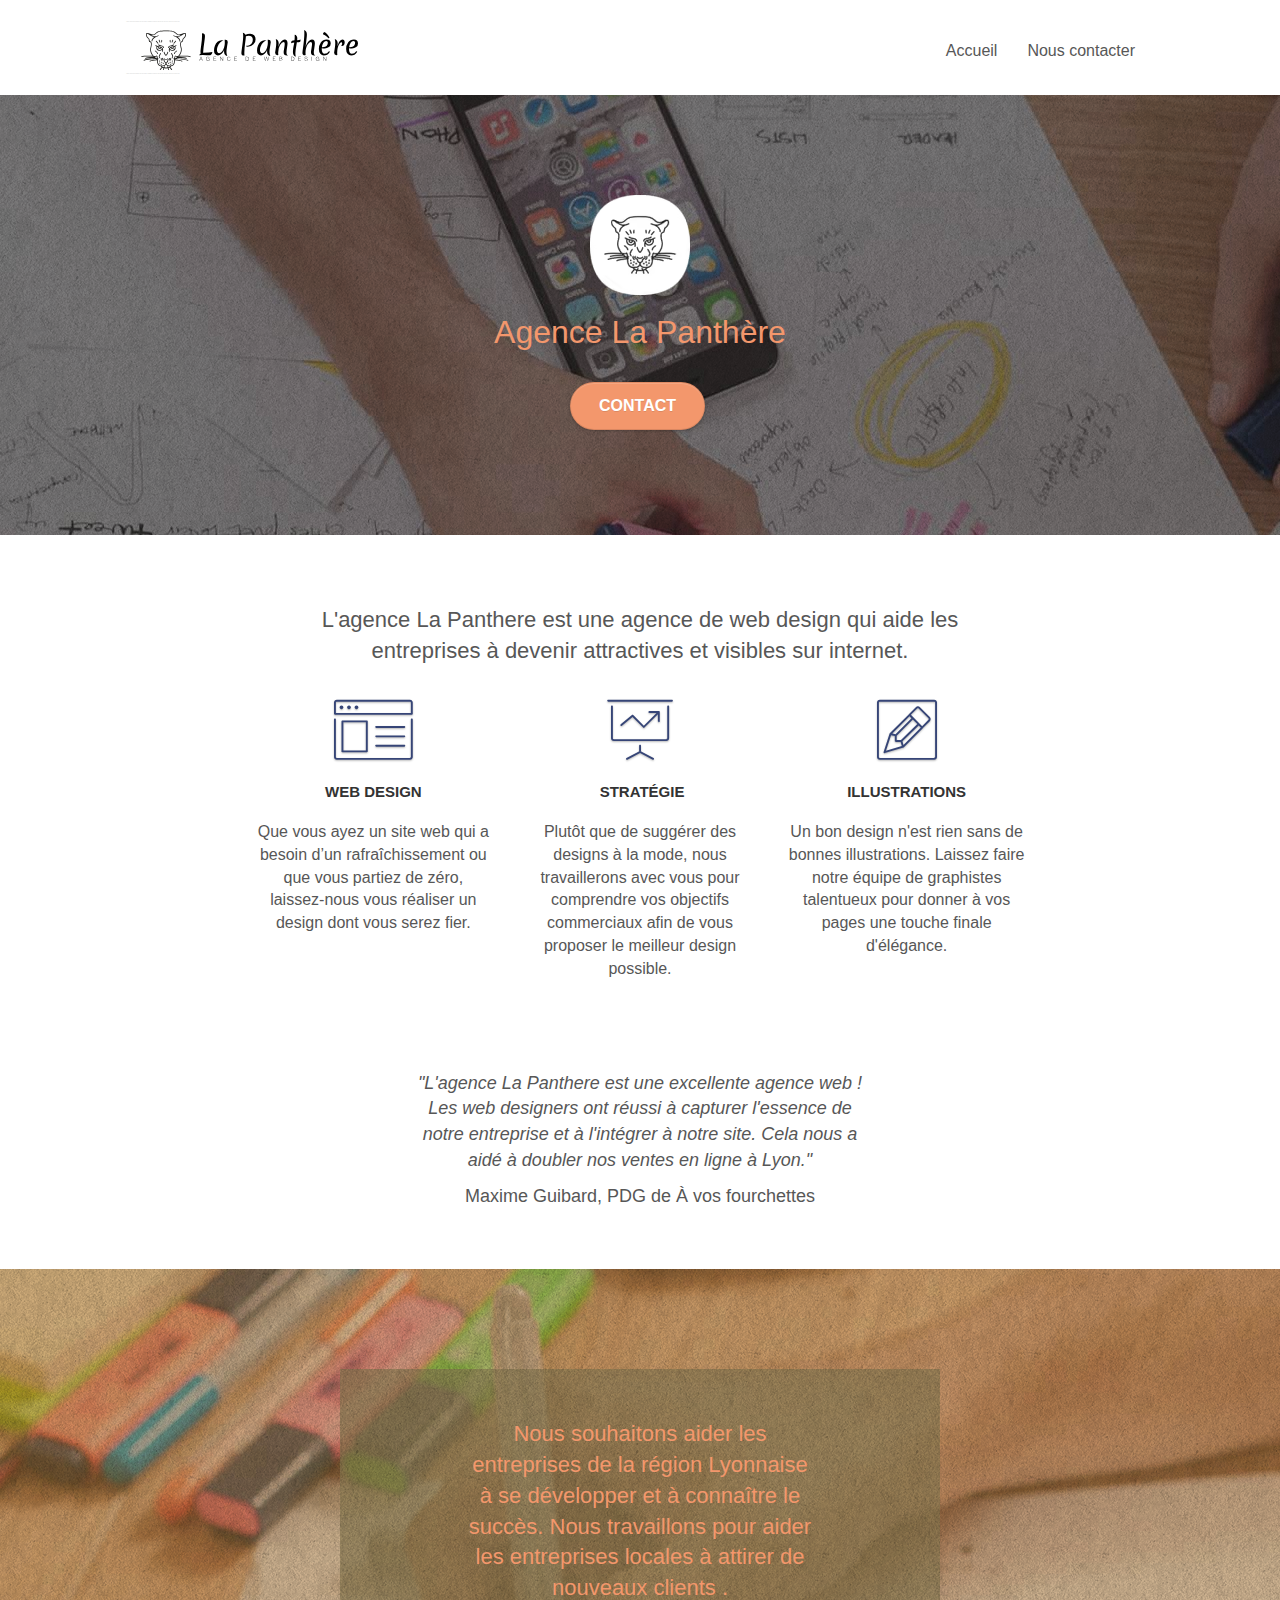
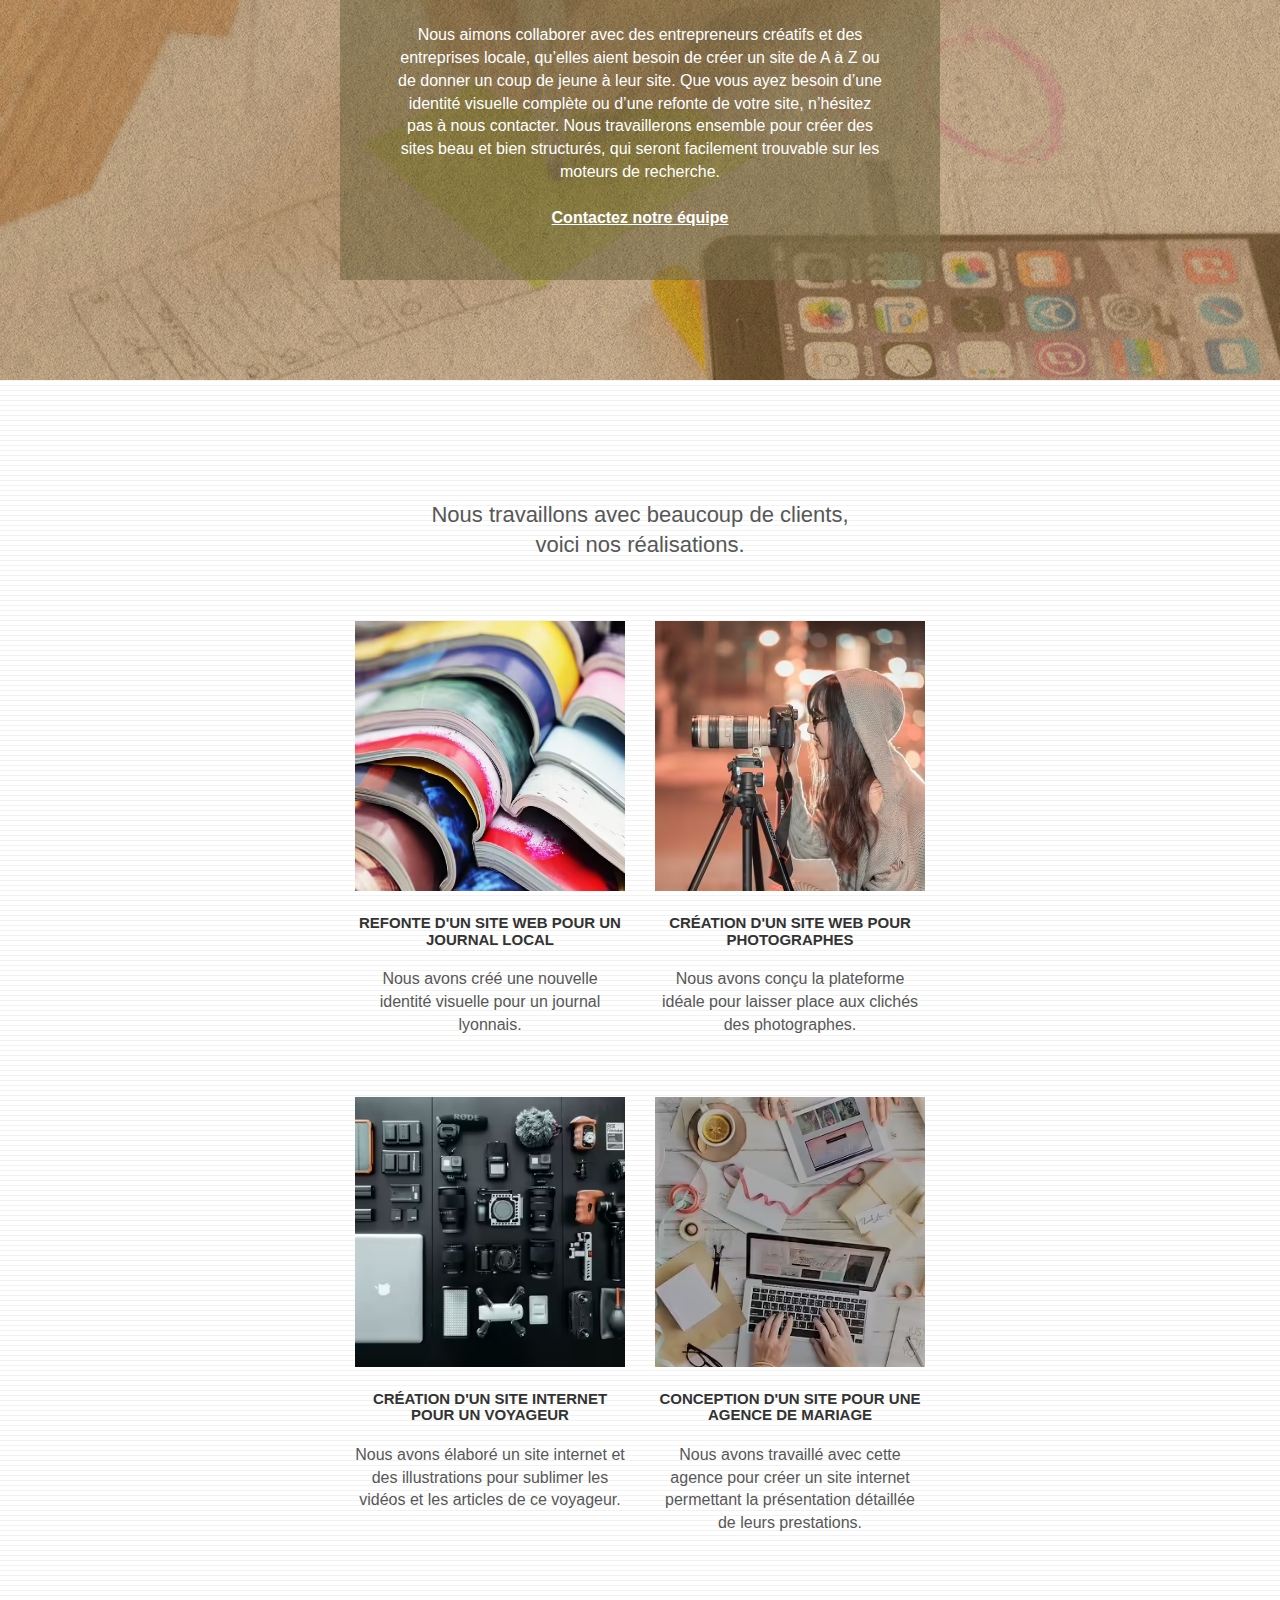
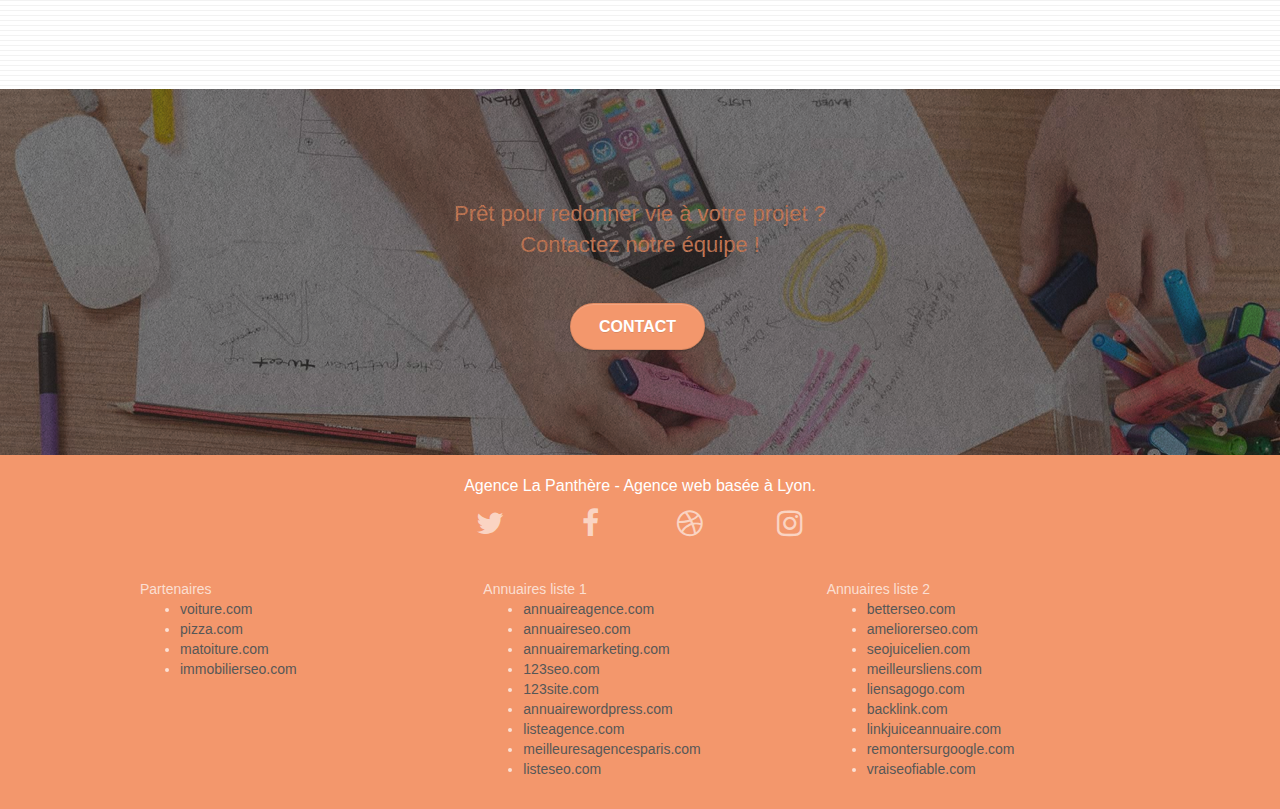
==== index.html @ 79ac9b08 "ajout titre" ====
<!doctype html>
<html lang="Default">
<head>
    <meta charset="utf-8">
    <meta name="keywords" content="seo, google, site web, site internet, agence design paris, agence design, agence design,agence design,agence design,agence design,agence design,agence design,agence design,agence design">
    <meta name="description" content="">
    <meta name="viewport" content="width=device-width, initial-scale=1.0, viewport-fit=cover">
    <link rel="shortcut icon" type="image/png" href="favicon.jpg">
    
	<link rel="stylesheet" type="text/css" href="./css/bootstrap.css">
	<link rel="stylesheet" type="text/css" href="style.css">
	<link rel="stylesheet" type="text/css" href="./css/font-awesome.css">
	<link rel="stylesheet" type="text/css" href="./css/et-line.css">
	
	<script defer src=" "></script>
	<script src="./js/jquery-2.1.0.js"></script>
	<script src="./js/bootstrap.js"></script>
	<script src="./js/blocs.js"></script>
	<script src="./js/jquery.touchSwipe.js" defer></script>
	<script src="./js/gmaps.js"></script>

    <title>Agence La Panthère</title>

    
<!-- Analytics -->
 
<!-- Analytics END -->
    
</head>
<body>
<!-- Principal conteneur -->
<div class="page-container">
    
<!-- bloc-0 -->
<div class="bloc bgc-white l-bloc " id="bloc-0">
	<div class="container bloc-sm">

		<nav class="navbar row">
			<div class="navbar-header">
				<div class="keywords" style="color:#cccccc;font-size:1px;">Agence web à paris, stratégie web, web design, illustrations, design de site web, site web, web, internet, site internet, site</div>
				<a class="navbar-brand" href="index.html"><img src="img/agence-la-panthere-monochrome.svg" alt="paris web design logo agence web meilleure agence" height="40" /></a>
				<div class="keywords" style="color:#cccccc;font-size:1px;">Agence web à paris, stratégie web, web design, illustrations, design de site web, site web, web, internet, site internet, site</div>
				<button id="nav-toggle" type="button" class="ui-navbar-toggle navbar-toggle" data-toggle="collapse" data-target=".navbar-1">
					<span class="sr-only">Toggle navigation</span><span class="icon-bar"></span><span class="icon-bar"></span><span class="icon-bar"></span>
				</button>
			</div>
			<div class="collapse navbar-collapse navbar-1 special-dropdown-nav">
				<ul class="site-navigation nav navbar-nav">
					<li>
						<a href="index.html">Accueil</a>
					</li>
					<li>
					</li>
					<li>
						<a href="page2.html">Nous contacter </a>
					</li>
				</ul>
			</div>
		</nav>
	</div>
</div>
<!-- bloc-0 END -->

<!-- bloc-1-presentation -->
<div class="bloc bgc-dark-slate-blue bg-banniere d-bloc bg-t-edge bloc-bg-texture texture-paper b-parallax" id="bloc-1-hero">
	<div class="container bloc-lg">
		<div class="row tight-width-whitespace">
			<div class="col-sm-12">
				<img src="img/logo.avif" class="center-block image-resize-mode" width="100" alt="Agence La Panthère, agence web paris, création logo paris" />
				<h1 class="text-center hero-bloc-text tc-white ">
					Agence La Panthère
				</h1>
				<div class="text-center">
					<a href="page2.html" class="btn btn-lg btn-clean btn-rd cta-hero btn-atomic-tangerine" id="cta-hero">Contact</a>
				</div>
			</div>
		</div>
	</div>
</div>
<!-- bloc-1-presentation END -->

<!-- bloc-2-services -->
<div class="bloc bgc-white l-bloc" id="bloc-2-services">
	<div class="container bloc-md">
		<div class="row">
			<div class="col-sm-12 text-center">
				<h2>L'agence La Panthere est une agence de web design qui aide les entreprises à devenir attractives et visibles sur internet.</h2>
			</div>
		</div>
		<div class="row voffset-lg med-width-whitespace">
			<div class="col-sm-4">
				<div class="text-center">
					<span class="et-icon-browser sm-shadow icon-dark-slate-blue icons icon-lg"></span>
				</div>
				<h3 class="mg-md text-center">
					Web design
				</h3>
				<p class="text-center ">
					Que vous ayez un site web qui a besoin d&rsquo;un rafraîchissement ou que vous partiez de zéro, laissez-nous vous réaliser un design dont vous serez fier.
				</p>
			</div>
			<div class="col-sm-4">
				<div class="text-center">
					<span class="et-icon-presentation sm-shadow icon-dark-slate-blue icons icon-lg"></span>
				</div>
				<h3 class="mg-md text-center">
					&nbsp;Stratégie
				</h3>
				<p class="text-center ">
					Plutôt que de suggérer des designs à la mode, nous travaillerons avec vous pour comprendre vos objectifs commerciaux afin de vous proposer le meilleur design possible.<br>
				</p>
			</div>
			<div class="col-sm-4">
				<div class="text-center">
					<span class="et-icon-edit sm-shadow icon-dark-slate-blue icons icon-lg"></span>
				</div>
				<h3 class="mg-md text-center">
					Illustrations
				</h3>
				<p class="text-center ">
					Un bon design n'est rien sans de bonnes illustrations. Laissez faire notre équipe de graphistes talentueux pour donner à vos pages une touche finale d'élégance.
				</p>
			</div>
		</div>
		<div class="row voffset-lg voffset">
			<div class="col-xs-12 col-md-8 col-md-offset-2 text-center">
				<p>"L'agence La Panthere est une excellente agence web !
					Les web designers ont réussi à capturer l'essence de notre entreprise et à l'intégrer à notre site.
					Cela nous a aidé à doubler nos ventes en ligne à Lyon."
				</p>
				<p>Maxime Guibard, PDG de À vos fourchettes</p>

			</div>
		</div>
	</div>
</div>
<!-- bloc-2-services END -->

<!-- bloc-3-what-i-do -->
<div class="bloc tc-white bgc-atomic-tangerine bg-presentation d-bloc bloc-bg-texture texture-paper b-paral6lax" id="bloc-3-what-i-do">
	<div class="container bloc-lg">
		<div class="row tight-width-whitespace black-background">
			<div class="col-sm-12">
				<h2 class="mg-md text-center tc-white">
					Nous souhaitons aider les entreprises de la région Lyonnaise à se développer et à connaître le succès. Nous travaillons pour aider les entreprises locales à attirer de nouveaux clients .<br>
				</h2>
				<p class="text-center white">
					Nous aimons collaborer avec des entrepreneurs créatifs et des entreprises locale, qu’elles aient besoin de créer un site de A à Z ou de donner un coup de jeune à leur site. Que vous ayez besoin d’une identité visuelle complète ou d’une refonte de votre site, n’hésitez pas à nous contacter. Nous travaillerons ensemble pour créer des sites beau et bien structurés, qui seront facilement trouvable sur les moteurs de recherche. <br><br><a class="ltc-white bold-link" href="page2.html">Contactez notre équipe</a><br>
				</p>
			</div>
		</div>
	</div>
</div>
<!-- bloc-3-what-i-do END -->

<!-- bloc-4-portfolio -->
<div class="bloc bgc-white bg-lines-h2-bg bg-repeat l-bloc" id="bloc-4-portfolio">
	<div class="container bloc-lg">
		<div class="row">
			<div class="col-sm-12 text-center">
				<h2>Nous travaillons avec beaucoup de clients,</br> 
					voici nos réalisations.
				</h2>
			</div>
		</div>
		<div class="row tight-width-whitespace portfolio-row">
			<div class="col-sm-6">
				<a href="#" data-lightbox="img/1.avif" data-gallery-id="gallery-1" data-caption="Refonte d'un site web pour un journal local" data-frame="snapshot-lb"><img src="img/1.avif" alt="paris web design logo agence web meilleure agence et refonte site web journal" class="img-responsive portfolio-thumb" /></a>
				<h3 class="mg-md text-center">
					Refonte d'un site web pour un journal local
				</h3>
				<p class="text-center">
					Nous avons créé une nouvelle identité visuelle pour un journal lyonnais.
				</p>
			</div>
			<div class="col-sm-6">
				<a href="#" data-lightbox="img/2.avif" data-gallery-id="gallery-1" data-caption="Création d'un site web pour photographes" data-frame="snapshot-lb"><img src="img/2.avif" class="img-responsive portfolio-thumb" alt="paris web design logo agence web meilleure agence, Création d'un site web pour photographes" /></a>
				<h3 class="mg-md text-center">
					Création d'un site web pour photographes
				</h3>
				<p class="text-center">
					Nous avons conçu la plateforme idéale pour laisser place aux clichés des photographes.
				</p>
			</div>
		</div>
		<div class="row tight-width-whitespace portfolio-row">
			<div class="col-sm-6">
				<a href="#" data-lightbox="img/3.avif" data-gallery-id="gallery-1" data-caption="Création d'un site internet pour un voyageur" data-fram6e="snapshot-lb"><img src="img/3.avif" class="img-responsive portfolio-thumb" alt="paris web design logo agence web meilleure agence, Création d'un site web pour voyageur"/></a>
				<h3 class="mg-md text-center">
					Création d'un site internet pour un voyageur
				</h3>
				<p class="text-center">
					Nous avons élaboré un site internet et des illustrations pour sublimer les vidéos et les articles de ce voyageur.
				</p>
			</div>
			<div class="col-sm-6">
				<a href="#" data-lightbox="img/4.avif" data-gallery-id="gallery-1" data-caption="Conception d'un site pour une agence de mariage" data-frame="snapshot-lb"><img src="img/4.avif" class="img-responsive portfolio-thumb" alt="paris web design logo agence web meilleure agence, Création d'un site web pour agence de mariage" /></a>
				<h3 class="mg-md text-center">
					Conception d'un site pour une agence de mariage
				</h3>
				<p class="text-center">
					Nous avons travaillé avec cette agence pour créer un site internet permettant la présentation détaillée de leurs prestations.
				</p>
			</div>
		</div>
	</div>
</div>
<!-- bloc-4-portfolio END -->

<!-- bloc-5-cta -->
<div class="bloc bgc-dark-slate-blue bg-banniere d-bloc bloc-bg-texture texture-paper" id="bloc-5-cta">
	<div class="container bloc-lg">
		<div class="row">
			<h2 class="mg-md text-center tc-white">
				Prêt pour redonner vie à votre projet ?<br>Contactez notre équipe !
			</h2>
			<div class="col-sm-12 text-center">
				<a href="page2.html" class="btn btn-atomic-tangerine btn-clean btn-rd btn-lg cta-hero">Contact</a>
			</div>
		</div>
	</div>
</div>
<!-- bloc-5-cta END -->

<!-- Footer - bloc-8 -->
<div class="bloc bgc-atomic-tangerine d-bloc" id="bloc-8">
	<div class="container bloc-sm">
		<div class="row">
			<div class="col-sm-12">
				<p class="text-center white">
					Agence La Panthère - Agence web basée à Lyon.<br>
				</p>
				<div class="row row-no-gutters social">
					<div class="col-sm-3">
						<div class="text-center">
							<a class="social" href="index.html"><span class="fa fa-twitter icon-md"></span></a>
						</div>
					</div>
					<div class="col-sm-3">
						<div class="text-center">
							<a class="social" href="index.html"><span class="fa fa-facebook icon-md"></span></a>
						</div>
					</div>
					<div class="col-sm-3">
						<div class="text-center">
							<a class="social" href="index.html"><span class="fa fa-dribbble icon-md"></span></a>
						</div>
					</div>
					<div class="col-sm-3">
						<div class="text-center">
							<a class="social" href="index.html"><span class="fa fa-instagram icon-md"></span></a>
						</div>
					</div>
					<div class="keywords" style="color:#F3976C;">Agence web à paris, stratégie web, web design, illustrations, design de site web, site web, web, internet, site internet, site</div>
				</div>
				<div class="row">
					<div class="col-sm-4">
						Partenaires
							<ul>
								<li><a href="voiture.com">voiture.com</a></li>
								<li><a href="pizza.com">pizza.com</a></li>
								<li><a href="matoiture.com">matoiture.com</a></li>
								<li><a href="immobilierseo.com">immobilierseo.com</a></li>
							</ul>		
					</div>
					<div class="col-sm-4">
						Annuaires liste 1
						<ul>
							<li><a href="annuaireagence.com">annuaireagence.com</a></li>
							<li><a href="annuaireseo.com">annuaireseo.com</a></li>
							<li><a href="annuairemarketing.com">annuairemarketing.com</a></li>
							<li><a href="123seoture.com">123seo.com</a></li>
							<li><a href="123site.com">123site.com</a></li>
							<li><a href="annuairewordpress.com">annuairewordpress.com</a></li>
							<li><a href="listeagence.com">listeagence.com</a></li>
							<li><a href="meilleuresagencesparis.com">meilleuresagencesparis.com</a></li>
							<li><a href="listeseo.com">listeseo.com</a></li>
						</ul>
					</div>
					<div class="col-sm-4">
						Annuaires liste 2
						<ul>
							<li><a href="betterseo.com">betterseo.com</a></li>
							<li><a href="ameliorerseo.com">ameliorerseo.com</a></li>
							<li><a href="seojuicelien.com">seojuicelien.com</a></li>
							<li><a href="meilleursliens.com">meilleursliens.com</a></li>
							<li><a href="liensagogo.com">liensagogo.com</a></li>
							<li><a href="backlink.com">backlink.com</a></li>
							<li><a href="linkjuiceannuaire.com">linkjuiceannuaire.com</a></li>
							<li><a href="remontersurgoogle.com">remontersurgoogle.com</a></li>
							<li><a href="vraiseofiable.com">vraiseofiable.com</a></li>
						</ul>
					</div>
				</div>
			</div>
		</div>
	</div>
</div>
<!-- Footer - bloc-8 END -->

</div>
<!-- Principal conteneur END -->
    

</body>
</html>
---- style.css ----
body {
    margin: 0;
    padding: 0;
    background: #FFF;
    overflow-x: hidden;
    -webkit-font-smoothing: antialiased;
    -moz-osx-font-smoothing: grayscale;
}

a,
button {
    transition: all .3s ease-in-out;
    outline: none !important;
}

a:hover {
    text-decoration: none;
    cursor: pointer;
}

#page-loading-blocs-notifaction {
    position: fixed;
    top: 0;
    bottom: 0;
    width: 100%;
    z-index: 100000;
    background: #FFFFFF url("img/pageload-spinner.gif") no-repeat center center;
}

.bloc {
    width: 100%;
    clear: both;
    background: 50% 50% no-repeat;
    padding: 0 50px;
    -webkit-background-size: cover;
    -moz-background-size: cover;
    -o-background-size: cover;
    background-size: cover;
    position: relative;
}

.bloc .container {
    padding-left: 0;
    padding-right: 0;
}

.bloc-lg {
    padding: 100px 50px;
}

.bloc-md {
    padding: 50px;
}

.bloc-sm {
    padding: 20px 50px;
}

.bg-center,
.bg-l-edge,
.bg-r-edge,
.bg-t-edge,
.bg-b-edge,
.bg-tl-edge,
.bg-bl-edge,
.bg-tr-edge,
.bg-br-edge,
.bg-repeat {
    -webkit-background-size: auto !important;
    -moz-background-size: auto !important;
    -o-background-size: auto !important;
    background-size: auto !important;
}

.bg-repeat {
    background: repeat;
}

.bg-t-edge {
    background: top no-repeat;
}

.bloc-bg-texture::before {
    content: "";
    background-size: 2px 2px;
    position: absolute;
    top: 0;
    bottom: 0;
    left: 0;
    right: 0;
}

.texture-paper::before {
    background: url("img/texture-paper.png");
    background-size: 280px 280px;
}

.b-parallax {
    background-attachment: fixed;
}

.d-bloc {
    color: rgba(255, 255, 255, .7);
}

.d-bloc button:hover {
    color: rgba(255, 255, 255, .9);
}

.d-bloc .icon-round,
.d-bloc .icon-square,
.d-bloc .icon-rounded,
.d-bloc .icon-semi-rounded-a,
.d-bloc .icon-semi-rounded-b {
    border-color: rgba(255, 255, 255, .9);
}

.d-bloc .divider-h span {
    border-color: rgba(255, 255, 255, .2);
}

.d-bloc .a-btn,
.d-bloc .navbar a,
.d-bloc .navbar-brand,
.d-bloc a .icon-sm,
.d-bloc a .icon-md,
.d-bloc a .icon-lg,
.d-bloc a .icon-xl,
.d-bloc h1 a,
.d-bloc h2 a,
.d-bloc h3 a,
.d-bloc h4 a,
.d-bloc h5 a,
.d-bloc h6 a,
.d-bloc p a {
    color: rgba(255, 255, 255, .6);
}

.d-bloc .a-btn:hover,
.d-bloc .navbar a:hover,
.d-bloc .navbar-brand:hover,
.d-bloc a:hover .icon-sm,
.d-bloc a:hover .icon-md,
.d-bloc a:hover .icon-lg,
.d-bloc a:hover .icon-xl,
.d-bloc h1 a:hover,
.d-bloc h2 a:hover,
.d-bloc h3 a:hover,
.d-bloc h4 a:hover,
.d-bloc h5 a:hover,
.d-bloc h6 a:hover,
.d-bloc p a:hover {
    color: rgba(255, 255, 255, 1);
}

.d-bloc .navbar-toggle .icon-bar {
    background: rgba(255, 255, 255, 1);
}

.d-bloc .btn-wire,
.d-bloc .btn-wire:hover {
    color: rgba(255, 255, 255, 1);
    border-color: rgba(255, 255, 255, 1);
}

.d-bloc .panel {
    color: rgba(0, 0, 0, .5);
}

.d-bloc .panel button:hover {
    color: rgba(0, 0, 0, .7);
}

.d-bloc .panel icon {
    border-color: rgba(0, 0, 0, .7);
}

.d-bloc .panel .divider-h span {
    border-color: rgba(0, 0, 0, .1);
}

.d-bloc .panel .a-btn {
    color: rgba(0, 0, 0, .6);
}

.d-bloc .panel .a-btn:hover {
    color: rgba(0, 0, 0, 1);
}

.d-bloc .panel .btn-wire,
.d-bloc .panel .btn-wire:hover {
    color: rgba(0, 0, 0, .7);
    border-color: rgba(0, 0, 0, .3);
}

.d-bloc .panel,
.l-bloc {
    color: rgba(0, 0, 0, .5);
}

.d-bloc .panel button:hover,
.l-bloc button:hover {
    color: rgba(0, 0, 0, .7);
}

.l-bloc .icon-round,
.l-bloc .icon-square,
.l-bloc .icon-rounded,
.l-bloc .icon-semi-rounded-a,
.l-bloc .icon-semi-rounded-b {
    border-color: rgba(0, 0, 0, .7);
}

.d-bloc .panel .divider-h span,
.l-bloc .divider-h span {
    border-color: rgba(0, 0, 0, .1);
}

.d-bloc .panel .a-btn,
.l-bloc .a-btn,
.l-bloc .navbar a,
.l-bloc .navbar-brand,
.l-bloc a .icon-sm,
.l-bloc a .icon-md,
.l-bloc a .icon-lg,
.l-bloc a .icon-xl,
.l-bloc h1 a,
.l-bloc h2 a,
.l-bloc h3 a,
.l-bloc h4 a,
.l-bloc h5 a,
.l-bloc h6 a,
.l-bloc p a {
    color: rgba(0, 0, 0, .6);
}

.d-bloc .panel .a-btn:hover,
.l-bloc .a-btn:hover,
.l-bloc .navbar a:hover,
.l-bloc .navbar-brand:hover,
.l-bloc a:hover .icon-sm,
.l-bloc a:hover .icon-md,
.l-bloc a:hover .icon-lg,
.l-bloc a:hover .icon-xl,
.l-bloc h1 a:hover,
.l-bloc h2 a:hover,
.l-bloc h3 a:hover,
.l-bloc h4 a:hover,
.l-bloc h5 a:hover,
.l-bloc h6 a:hover,
.l-bloc p a:hover {
    color: rgba(0, 0, 0, 1);
}

.l-bloc .navbar-toggle .icon-bar {
    color: rgba(0, 0, 0, .6);
}

.d-bloc .panel .btn-wire,
.d-bloc .panel .btn-wire:hover,
.l-bloc .btn-wire,
.l-bloc .btn-wire:hover {
    color: rgba(0, 0, 0, .7);
    border-color: rgba(0, 0, 0, .3);
}

.voffset {
    margin-top: 30px;
}

.voffset-lg {
    margin-top: 80px;
}

.row-no-gutters {
    margin-right: 0;
    margin-left: 0;
}

.row.row-no-gutters>[class^="col-"],
.row.row-no-gutters>[class*=" col-"] {
    padding-right: 0;
    padding-left: 0;
}

#bloc-1-hero h1 {
    font-size: 32px;
}

.navbar {
    margin-bottom: 0;
    z-index: 1;
}

.navbar-brand {
    height: auto;
    padding: 3px 15px;
    font-size: 25px;
    font-weight: normal;
    font-weight: 600;
    line-height: 44px;
}

.navbar-brand img {
    max-height: 200px;
    margin: 0 5px 0 0;
    display: inline;
}

.navbar-brand img[src$=svg] {
    min-width: 100px;
}

.nav-center .navbar-brand img {
    margin: 0;
}

.navbar .nav {
    padding-top: 2px;
    margin-right: -16px;
    float: right;
    z-index: 1;
}

.nav>li {
    float: left;
    margin-top: 4px;
    font-size: 16px;
}

.navbar-nav .open .dropdown-menu>li>a {
    text-align: inherit;
}

.nav>li a:hover,
.nav>li a:focus {
    background: transparent;
}

.navbar-toggle {
    margin: 10px 10px 0 0;
    border: 0px;
}

.navbar-toggle:hover {
    background: transparent !important;
}

.navbar-toggle .icon-bar {
    background-color: rgba(0, 0, 0, .5);
    width: 26px;
}

.nav-invert .navbar .nav {
    float: left;
}

.nav-invert .navbar-header,
.nav-invert .navbar-brand {
    float: right;
    position: relative;
    z-index: 2;
}

@media (min-width: 768px) {
    .site-navigation {
        position: absolute;
        top: 50%;
        right: 20px;
        transform: translate(0, -50%);
        -webkit-transform: translateY(-50%);
    }

    .nav>li .dropdown-menu a,
    .nav>li .dropdown-menu a:hover {
        color: #484848;
    }

    .nav-invert .site-navigation {
        left: 0;
        right: 0;
    }

    .nav-center {
        text-align: center;
    }

    .nav-center .navbar-header {
        width: 100%;
    }

    .nav-center .navbar-header,
    .nav-center .navbar-brand,
    .nav-center .nav>li {
        float: none;
        display: inline-block;
    }

    .nav-center .site-navigation {
        position: relative;
        width: 100%;
        right: 0;
        margin-right: 0px;
        margin-top: 20px;
    }

    .nav-center.mini-nav .navbar-toggle {
        float: none;
        margin: 10px auto 0;
    }
}

.nav>li>.dropdown a {
    background: none !important;
    display: block;
    padding: 14px 15px;
}

nav .caret {
    margin: 0 5px;
}

.dropdown-menu .dropdown-menu {
    top: -8px;
    left: 100%;
}

.dropdown-menu .dropmenu-flow-right {
    top: 100%;
    left: 0;
    margin-left: -1px;
    border-top-left-radius: 0;
    border-top-right-radius: 0;
}

.dropdown-menu .dropdown span {
    border: 4px solid black;
    border-top-color: transparent;
    border-right-color: transparent;
    border-bottom-color: transparent;
    margin: 6px -5px 0 0 !important;
    float: right;
}

.mg-md {
    margin-top: 10px;
    margin-bottom: 20px;
}

.mg-lg {
    margin-top: 10px;
    margin-bottom: 40px;
}

.btn {
    margin: 0 5px 5px 0;
}

.btn.pull-right {
    margin: 0 0 5px 5px;
}

.btn-d,
.btn-d:hover,
.btn-d:focus {
    color: #FFF;
    background: rgba(0, 0, 0, .3);
}

button {
    outline: none !important;
}

.btn-rd {
    border-radius: 40px;
}

.btn-clean {
    border: 1px solid rgba(0, 0, 0, .08);
    border-bottom-color: rgba(0, 0, 0, .1);
    text-shadow: 0 1px 0 rgba(0, 0, 1, .1);
    box-shadow: 0 1px 3px rgba(0, 0, 1, .25), inset 0 1px 0 0 rgba(255, 255, 255, .15);
}

.icon-md {
    font-size: 30px !important;
}

.icon-lg {
    font-size: 60px !important;
}

.sm-shadow {
    text-shadow: 0 1px 2px rgba(0, 0, 0, .3);
}

.panel-sq,
.panel-sq .panel-heading,
.panel-sq .panel-footer {
    border-radius: 0;
}

.panel-rd {
    border-radius: 30px;
}

.panel-rd .panel-heading {
    border-radius: 29px 29px 0 0;
}

.panel-rd .panel-footer {
    border-radius: 0 0 29px 29px;
}

.form-control {
    border-color: rgba(0, 0, 0, .1);
    box-shadow: none;
}

.scrollToTop {
    width: 40px;
    height: 40px;
    position: fixed;
    bottom: 20px;
    right: 20px;
    opacity: 0;
    z-index: 500;
    transition: all .3s ease-in-out;
}

.scrollToTop span {
    margin-top: 6px;
}

.showScrollTop {
    font-size: 14px;
    opacity: 1;
}

a[data-lightbox] {
    position: relative;
    display: block;
    text-align: center;
}

a[data-lightbox]:hover::before {
    content: "+";
    font-family: "HelveticaNeue-Light", "Helvetica Neue Light", "Helvetica Neue", Helvetica, Arial;
    font-size: 32px;
    width: 50px;
    height: 50px;
    margin-left: -25px;
    border-radius: 50%;
    background: rgba(0, 0, 0, .6);
    color: #FFF;
    font-weight: 100;
    z-index: 1;
    position: absolute;
    top: 50%;
    transform: translateY(-50%);
    -webkit-transform: translateY(-50%);
}

a[data-lightbox]:hover img {
    opacity: 0.6;
    -webkit-animation-fill-mode: none;
    animation-fill-mode: none;
}

#lightbox-modal {
    display: flex;
    align-items: center;
}

#lightbox-modal .modal-dialog {
    width: 90%;
    max-width: 900px;
    margin: 0 auto 0;
}

#lightbox-modal .modal-dialog img {
    max-height: 90vh;
    margin: 0 auto;
}

.lightbox-caption {
    padding: 20px;
    color: #FFF;
    background: rgba(0, 0, 0, .5);
    position: absolute;
    left: 15px;
    right: 15px;
    bottom: 5px;
}

.close-lightbox {
    color: #FFF;
    font-size: 30px;
    position: absolute;
    top: 20px;
    right: 20px;
    z-index: 20;
    background: rgba(0, 0, 0, .5);
    border: none;
    line-height: 30px;
    padding: 0 9px 5px;
    opacity: 0.3;
}

.close-lightbox:hover,
.next-lightbox:hover,
.prev-lightbox:hover {
    opacity: 1.0;
    color: #FFF;
}

.next-lightbox,
.prev-lightbox {
    font-size: 20px;
    color: rgba(255, 255, 255, .9);
    background: rgba(0, 0, 0, .5);
    transition: all .2s ease-in-out;
    position: absolute;
    top: 45%;
    z-index: 1;
    opacity: 0.4;
}

.next-lightbox {
    padding: 6px 8px 1px 13px;
    right: 25px;
}

.prev-lightbox {
    padding: 6px 13px 1px 10px;
    left: 25px;
}

.snapshot-lb .modal-body {
    padding-bottom: 45px;
}

.snapshot-lb .lightbox-caption {
    padding: 0;
    color: rgba(0, 0, 0, .5);
    background: none;
}

h1,
h2,
h3,
h4,
h5,
h6,
p,
label,
.btn,
a {
    font-family: "helvetica";
    font-weight: 400;
    color: #575757 !important;
}

.container {
    max-width: 1000px;
}

.hero-bloc-text {
    font-size: 38px;
}

.hero-bloc-text-sub {
    font-size: 36px;
}

.statement-bloc-text {
    line-height: 26px;
    font-style: italic;
    font-size: 20px;
    text-align: center;
    font-weight: lighter;
    max-width: 520px;
    margin: auto auto auto auto;
}

p {
    font-size: 16px;
}

.tight-width-whitespace {
    max-width: 600px;
    margin: auto auto auto auto;
}

.col-md-offset-2 p {

    font-size: 18px;
    font-style:italic;
    width:70%;
    margin-left:15%;
}

.col-md-offset-2 p:nth-child(2){

    font-style:normal;
}

.h1 {
    font-size: 20px;
    font-family: "Open Sans";
}

.cta-hero {
    margin-top: 22px;
    color: #FFFFFF !important;
    text-transform: uppercase;
    padding: 12px 28px 12px 28px;
    font-size: 16px;
    font-weight: 700;
}

.social {
    max-width: 400px;
    margin: auto auto auto auto;
}

h2 {
    font-size: 22px;
    line-height: 1.4em;
    width: 70%;
    margin-left: 15%;
}

h3 {
    font-size: 15px;
    text-transform: uppercase;
    font-weight: 700;
    color: #333333 !important;
}

.med-width-whitespace {
    max-width: 800px;
    margin: auto auto auto auto;
    box-shadow: 0px 0px 0px #000000;
}

h1 {
    color: #333333 !important;
}

h4 {
    color: #333333 !important;
}

.icons {
    margin-bottom: 14px;
    margin-top: 24px;
}

.white {
    color: #FFFFFF !important;
}

.portfolio-thumb {
    margin-bottom: 24px;
}

.portfolio-row {
    margin-bottom: 44px;
    margin-top: 50px;
}

.avatar {
    box-shadow: 0px 4px 9px rgba(0, 0, 0, 0.3);
}

.black-background {
    background-color: rgba(165, 147, 99, 0.7);
    padding: 40px 40px 40px 40px;
}

.bold-link {
    font-weight: 900;
    text-decoration: underline !important;
}

.bgc-white {
    background-color: #FFFFFF;
}

.bgc-dark-slate-blue {
    background-color: #364577;
}

.bgc-atomic-tangerine {
    background-color: #F3976C;
}

.tc-white {
    color: #F3976C !important;
}

.btn-atomic-tangerine {
    background: #F3976C;
    color: #FFFFFF !important;
}

.btn-atomic-tangerine:hover {
    background: #c27956 !important;
    color: #FFFFFF !important;
}

.ltc-white {
    color: #FFFFFF !important;
}

.ltc-white:hover {
    color: #cccccc !important;
}

.ltc-atomic-tangerine {
    color: #F3976C !important;
}

.ltc-atomic-tangerine:hover {
    color: #c27956 !important;
}

.icon-dark-slate-blue {
    color: #364577 !important;
    border-color: #364577 !important;
}

.bg-dots-bg {
    background-image: url("img/dots-bg.png");
}

.bg-lines-h2-bg {
    background-image: url("img/lines-h2-bg.png");
}

.bg-banniere {
    background-image: url("img/agence-la-panthere.jpg");
}

.bg-presentation {
    background-image: url("img/image-de-presentation.jpg");
}

@media (max-width: 1024px) {
    .bloc {
        padding-left: 20px;
        padding-right: 20px;
    }

    .bloc.full-width-bloc,
    .bloc-tile-2.full-width-bloc .container,
    .bloc-tile-3.full-width-bloc .container,
    .bloc-tile-4.full-width-bloc .container {
        padding-left: 0;
        padding-right: 0;
    }
}

@media (max-width: 992px) and (min-width: 768px) {
    .navbar .nav {
        max-width: 80%
    }

    .nav-center.navbar .nav {
        max-width: 100%
    }
}

@media only screen and (min-device-width: 768px) and (max-device-width: 1024px) and (orientation: landscape) {
    .b-parallax {
        background-attachment: scroll;
    }
}

@media only screen and (min-device-width: 1024px) and (max-device-width: 1366px) and (-webkit-min-device-pixel-ratio: 1.5) {
    .b-parallax {
        background-attachment: scroll;
    }
}

@media (max-width: 991px) {
    .container {
        width: 100%;
    }

    .b-parallax {
        background-attachment: scroll;
    }

    .page-container,
    #hero-bloc {
        overflow-x: hidden;
        position: relative;
    }

    .bloc {
        padding-left: constant(safe-area-inset-left);
        padding-right: constant(safe-area-inset-right);
    }

    .bloc-group,
    .bloc-group .bloc {
        display: block;
        width: 100%;
    }

    .bloc-fill-screen .fill-bloc-top-edge,
    .bloc-fill-screen .fill-bloc-bottom-edge {
        padding: 0 20px;
        padding-left: constant(safe-area-inset-left);
        padding-right: constant(safe-area-inset-right);
    }
}

@media (max-width: 767px) {
    .page-container {
        overflow-x: hidden;
        position: relative;
    }

    h1,
    h2,
    h3,
    h4,
    h5,
    h6,
    p,
    #disqus_thread {
        padding-left: 10px !important;
        padding-right: 10px !important;
    }

    .b-parallax {
        background-attachment: scroll;
    }

    .navbar .nav {
        padding-top: 0;
        border-top: 1px solid rgba(0, 0, 0, .2);
        float: none !important;
    }

    .navbar.row {
        margin-left: 0;
        margin-right: 0;
    }

    .site-navigation {
        position: inherit;
        transform: none;
        -webkit-transform: none;
        -ms-transform: none;
    }

    .nav>li {
        margin-top: 0;
        border-bottom: 1px solid rgba(0, 0, 0, .1);
        background: rgba(0, 0, 0, .05);
        text-align: left;
        padding-left: 15px;
        width: 100%;
    }

    .nav>li:hover {
        background: rgba(0, 0, 0, .08);
    }

    .dropdown .dropdown a .caret {
        float: none;
        margin: 5px 0 0 10px !important;
        border: 4px solid black;
        border-bottom-color: transparent;
        border-right-color: transparent;
        border-left-color: transparent;
    }

    #hero-bloc .navbar .nav {
        background: rgba(0, 0, 0, .8);
    }

    #hero-bloc .navbar .nav a {
        color: rgba(255, 255, 255, .6);
    }

    .hero {
        padding: 50px 0;
    }

    .hero-nav {
        left: -1px;
        right: -1px;
    }

    .navbar-collapse {
        padding: 0;
        overflow-x: hidden;
        -webkit-box-shadow: none;
        box-shadow: none;
    }

    .navbar-brand img {
        max-height: 40px;
        width: auto;
    }

    .nav-invert .navbar-header {
        float: none;
        width: 100%;
    }

    .nav-invert .navbar-toggle {
        float: left;
        margin-left: 10px;
    }

    .bloc {
        padding-left: 0;
        padding-right: 0;
    }

    .bloc-xxl,
    .bloc-xl,
    .bloc-lg {
        padding: 40px 0;
    }

    .bloc-sm,
    .bloc-md {
        padding-left: 0;
        padding-right: 0;
    }

    .bloc-tile-2 .container,
    .bloc-tile-3 .container,
    .bloc-tile-4 .container,
    .bloc-fill-screen .fill-bloc-top-edge,
    .bloc-fill-screen .fill-bloc-bottom-edge {
        padding-left: 0;
        padding-right: 0;
    }

    .a-block {
        padding: 0 10px;
    }

    .btn-dwn {
        display: none;
    }

    .voffset {
        margin-top: 5px;
    }

    .voffset-md {
        margin-top: 20px;
    }

    .voffset-lg {
        margin-top: 30px;
    }

    form {
        padding: 5px;
    }

    .close-lightbox {
        display: inline-block;
    }

    .blocsapp-device-iphone5 {
        background-size: 216px 425px;
        padding-top: 60px;
        width: 216px;
        height: 425px;
    }

    .blocsapp-device-iphone5 img {
        width: 180px;
        height: 320px;
    }
}

@media (max-width: 400px) {
    .bloc {
        padding-left: 0;
        padding-right: 0;
    }
}

@media (max-width: 767px) {
    .bloc-mob-center-text {
        text-align: center;
    }
}
---- css/et-line.css ----
@font-face {
    font-family: et-line;
    src: url(../fonts/et-line.eot);
    src: url(../fonts/et-line.eot?#iefix) format('embedded-opentype'), url(../fonts/et-line.woff) format('woff'), url(../fonts/et-line.ttf) format('truetype'), url(../fonts/et-line.svg#et-line) format('svg');
    font-weight: 400;
    font-style: normal
}

.et-icon-adjustments,
.et-icon-alarmclock,
.et-icon-anchor,
.et-icon-aperture,
.et-icon-attachment,
.et-icon-bargraph,
.et-icon-basket,
.et-icon-beaker,
.et-icon-bike,
.et-icon-book-open,
.et-icon-briefcase,
.et-icon-browser,
.et-icon-calendar,
.et-icon-camera,
.et-icon-caution,
.et-icon-chat,
.et-icon-circle-compass,
.et-icon-clipboard,
.et-icon-clock,
.et-icon-cloud,
.et-icon-compass,
.et-icon-desktop,
.et-icon-dial,
.et-icon-document,
.et-icon-documents,
.et-icon-download,
.et-icon-dribbble,
.et-icon-edit,
.et-icon-envelope,
.et-icon-expand,
.et-icon-facebook,
.et-icon-flag,
.et-icon-focus,
.et-icon-gears,
.et-icon-genius,
.et-icon-gift,
.et-icon-global,
.et-icon-globe,
.et-icon-googleplus,
.et-icon-grid,
.et-icon-happy,
.et-icon-hazardous,
.et-icon-heart,
.et-icon-hotairballoon,
.et-icon-hourglass,
.et-icon-key,
.et-icon-laptop,
.et-icon-layers,
.et-icon-lifesaver,
.et-icon-lightbulb,
.et-icon-linegraph,
.et-icon-linkedin,
.et-icon-lock,
.et-icon-magnifying-glass,
.et-icon-map,
.et-icon-map-pin,
.et-icon-megaphone,
.et-icon-mic,
.et-icon-mobile,
.et-icon-newspaper,
.et-icon-notebook,
.et-icon-paintbrush,
.et-icon-paperclip,
.et-icon-pencil,
.et-icon-phone,
.et-icon-picture,
.et-icon-pictures,
.et-icon-piechart,
.et-icon-presentation,
.et-icon-pricetags,
.et-icon-printer,
.et-icon-profile-female,
.et-icon-profile-male,
.et-icon-puzzle,
.et-icon-quote,
.et-icon-recycle,
.et-icon-refresh,
.et-icon-ribbon,
.et-icon-rss,
.et-icon-sad,
.et-icon-scissors,
.et-icon-scope,
.et-icon-search,
.et-icon-shield,
.et-icon-speedometer,
.et-icon-strategy,
.et-icon-streetsign,
.et-icon-tablet,
.et-icon-target,
.et-icon-telescope,
.et-icon-toolbox,
.et-icon-tools,
.et-icon-tools-2,
.et-icon-trophy,
.et-icon-tumblr,
.et-icon-twitter,
.et-icon-upload,
.et-icon-video,
.et-icon-wallet,
.et-icon-wine {
    font-family: et-line;
    speak: none;
    font-style: normal;
    font-weight: 400;
    font-variant: normal;
    text-transform: none;
    line-height: 1;
    -webkit-font-smoothing: antialiased;
    -moz-osx-font-smoothing: grayscale;
    display: inline-block
}

.et-icon-mobile:before {
    content: "\e000"
}

.et-icon-laptop:before {
    content: "\e001"
}

.et-icon-desktop:before {
    content: "\e002"
}

.et-icon-tablet:before {
    content: "\e003"
}

.et-icon-phone:before {
    content: "\e004"
}

.et-icon-document:before {
    content: "\e005"
}

.et-icon-documents:before {
    content: "\e006"
}

.et-icon-search:before {
    content: "\e007"
}

.et-icon-clipboard:before {
    content: "\e008"
}

.et-icon-newspaper:before {
    content: "\e009"
}

.et-icon-notebook:before {
    content: "\e00a"
}

.et-icon-book-open:before {
    content: "\e00b"
}

.et-icon-browser:before {
    content: "\e00c"
}

.et-icon-calendar:before {
    content: "\e00d"
}

.et-icon-presentation:before {
    content: "\e00e"
}

.et-icon-picture:before {
    content: "\e00f"
}

.et-icon-pictures:before {
    content: "\e010"
}

.et-icon-video:before {
    content: "\e011"
}

.et-icon-camera:before {
    content: "\e012"
}

.et-icon-printer:before {
    content: "\e013"
}

.et-icon-toolbox:before {
    content: "\e014"
}

.et-icon-briefcase:before {
    content: "\e015"
}

.et-icon-wallet:before {
    content: "\e016"
}

.et-icon-gift:before {
    content: "\e017"
}

.et-icon-bargraph:before {
    content: "\e018"
}

.et-icon-grid:before {
    content: "\e019"
}

.et-icon-expand:before {
    content: "\e01a"
}

.et-icon-focus:before {
    content: "\e01b"
}

.et-icon-edit:before {
    content: "\e01c"
}

.et-icon-adjustments:before {
    content: "\e01d"
}

.et-icon-ribbon:before {
    content: "\e01e"
}

.et-icon-hourglass:before {
    content: "\e01f"
}

.et-icon-lock:before {
    content: "\e020"
}

.et-icon-megaphone:before {
    content: "\e021"
}

.et-icon-shield:before {
    content: "\e022"
}

.et-icon-trophy:before {
    content: "\e023"
}

.et-icon-flag:before {
    content: "\e024"
}

.et-icon-map:before {
    content: "\e025"
}

.et-icon-puzzle:before {
    content: "\e026"
}

.et-icon-basket:before {
    content: "\e027"
}

.et-icon-envelope:before {
    content: "\e028"
}

.et-icon-streetsign:before {
    content: "\e029"
}

.et-icon-telescope:before {
    content: "\e02a"
}

.et-icon-gears:before {
    content: "\e02b"
}

.et-icon-key:before {
    content: "\e02c"
}

.et-icon-paperclip:before {
    content: "\e02d"
}

.et-icon-attachment:before {
    content: "\e02e"
}

.et-icon-pricetags:before {
    content: "\e02f"
}

.et-icon-lightbulb:before {
    content: "\e030"
}

.et-icon-layers:before {
    content: "\e031"
}

.et-icon-pencil:before {
    content: "\e032"
}

.et-icon-tools:before {
    content: "\e033"
}

.et-icon-tools-2:before {
    content: "\e034"
}

.et-icon-scissors:before {
    content: "\e035"
}

.et-icon-paintbrush:before {
    content: "\e036"
}

.et-icon-magnifying-glass:before {
    content: "\e037"
}

.et-icon-circle-compass:before {
    content: "\e038"
}

.et-icon-linegraph:before {
    content: "\e039"
}

.et-icon-mic:before {
    content: "\e03a"
}

.et-icon-strategy:before {
    content: "\e03b"
}

.et-icon-beaker:before {
    content: "\e03c"
}

.et-icon-caution:before {
    content: "\e03d"
}

.et-icon-recycle:before {
    content: "\e03e"
}

.et-icon-anchor:before {
    content: "\e03f"
}

.et-icon-profile-male:before {
    content: "\e040"
}

.et-icon-profile-female:before {
    content: "\e041"
}

.et-icon-bike:before {
    content: "\e042"
}

.et-icon-wine:before {
    content: "\e043"
}

.et-icon-hotairballoon:before {
    content: "\e044"
}

.et-icon-globe:before {
    content: "\e045"
}

.et-icon-genius:before {
    content: "\e046"
}

.et-icon-map-pin:before {
    content: "\e047"
}

.et-icon-dial:before {
    content: "\e048"
}

.et-icon-chat:before {
    content: "\e049"
}

.et-icon-heart:before {
    content: "\e04a"
}

.et-icon-cloud:before {
    content: "\e04b"
}

.et-icon-upload:before {
    content: "\e04c"
}

.et-icon-download:before {
    content: "\e04d"
}

.et-icon-target:before {
    content: "\e04e"
}

.et-icon-hazardous:before {
    content: "\e04f"
}

.et-icon-piechart:before {
    content: "\e050"
}

.et-icon-speedometer:before {
    content: "\e051"
}

.et-icon-global:before {
    content: "\e052"
}

.et-icon-compass:before {
    content: "\e053"
}

.et-icon-lifesaver:before {
    content: "\e054"
}

.et-icon-clock:before {
    content: "\e055"
}

.et-icon-aperture:before {
    content: "\e056"
}

.et-icon-quote:before {
    content: "\e057"
}

.et-icon-scope:before {
    content: "\e058"
}

.et-icon-alarmclock:before {
    content: "\e059"
}

.et-icon-refresh:before {
    content: "\e05a"
}

.et-icon-happy:before {
    content: "\e05b"
}

.et-icon-sad:before {
    content: "\e05c"
}

.et-icon-facebook:before {
    content: "\e05d"
}

.et-icon-twitter:before {
    content: "\e05e"
}

.et-icon-googleplus:before {
    content: "\e05f"
}

.et-icon-rss:before {
    content: "\e060"
}

.et-icon-tumblr:before {
    content: "\e061"
}

.et-icon-linkedin:before {
    content: "\e062"
}

.et-icon-dribbble:before {
    content: "\e063"
}
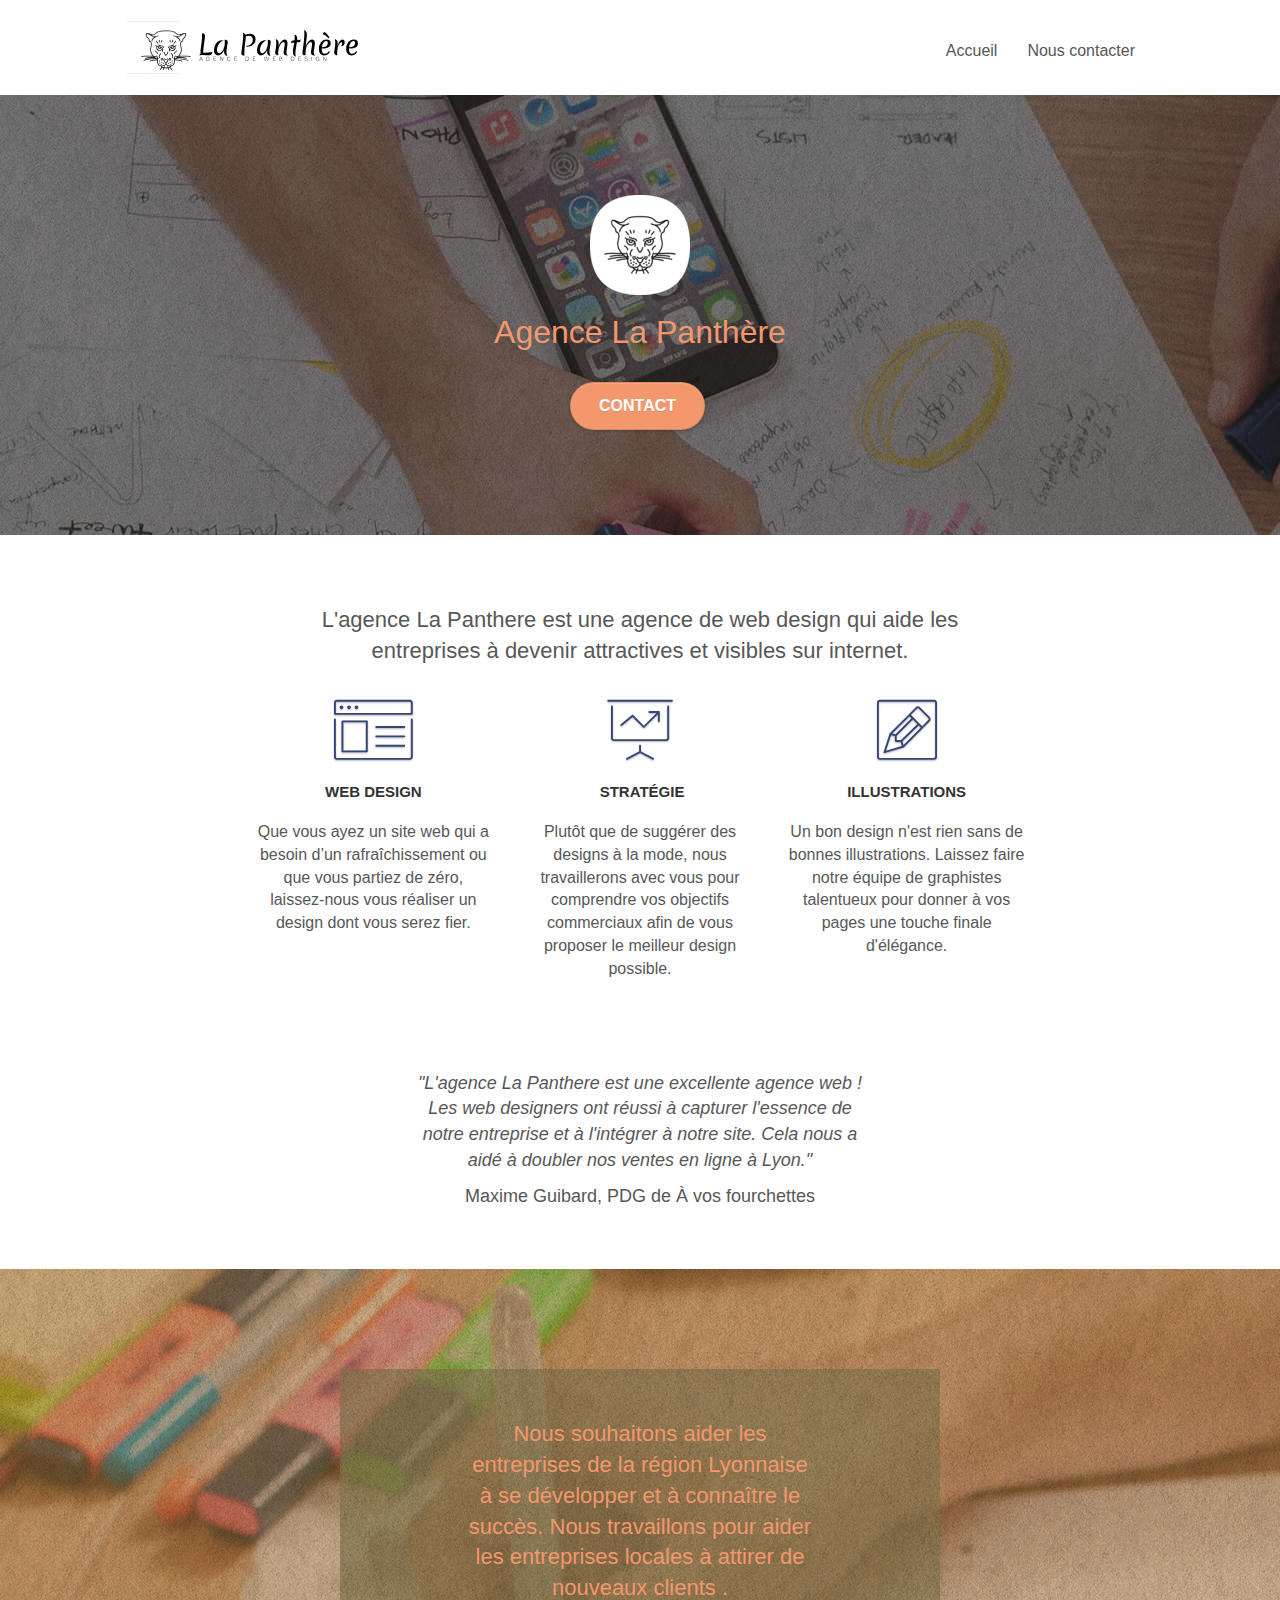
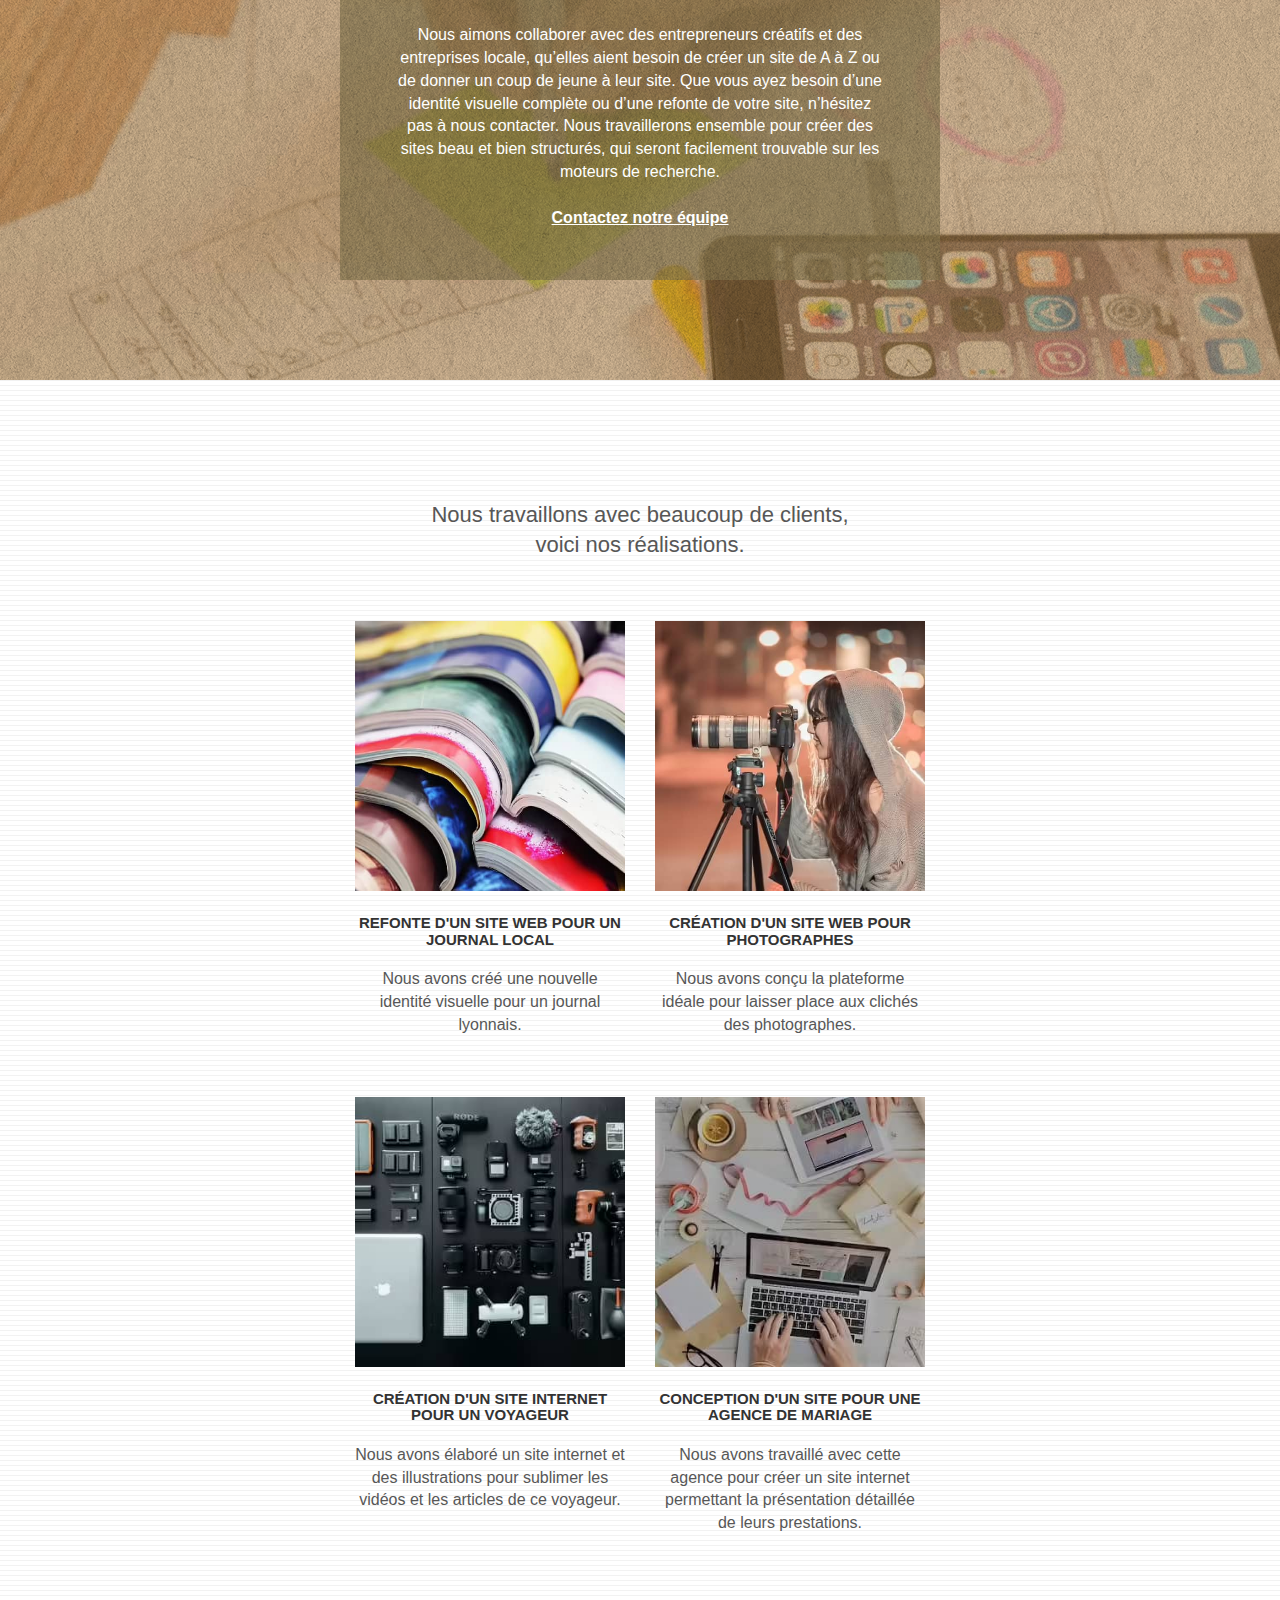
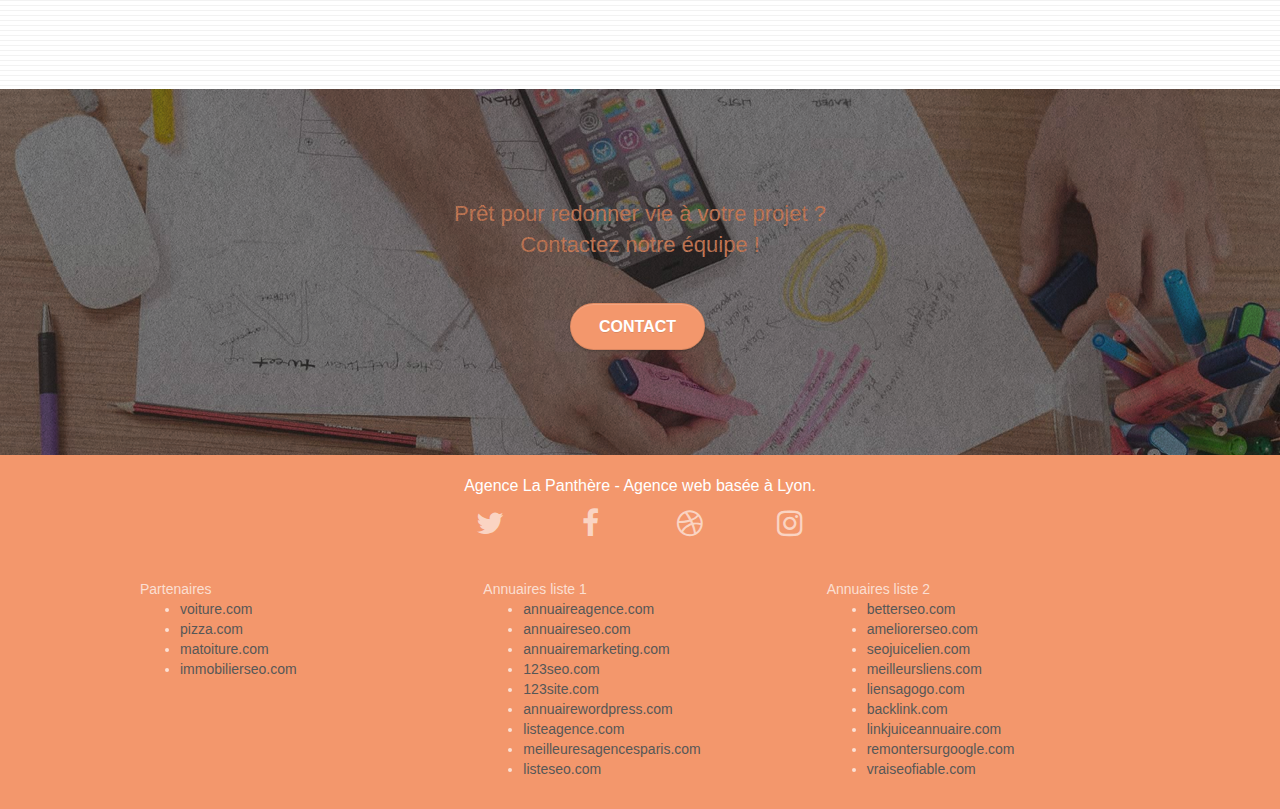
==== commit 06174c70: "modification images" ====
--- a/index.html
+++ b/index.html
@@ -66,7 +66,7 @@
 	<div class="container bloc-lg">
 		<div class="row tight-width-whitespace">
 			<div class="col-sm-12">
-				<img src="img/logo.avif" class="center-block image-resize-mode" width="100" alt="Agence La Panthère, agence web paris, création logo paris" />
+				<img src="img/logo.png" class="center-block image-resize-mode" width="100" alt="Agence La Panthère, agence web paris, création logo paris" />
 				<h1 class="text-center hero-bloc-text tc-white ">
 					Agence La Panthère
 				</h1>
@@ -165,7 +165,7 @@
 		</div>
 		<div class="row tight-width-whitespace portfolio-row">
 			<div class="col-sm-6">
-				<a href="#" data-lightbox="img/1.avif" data-gallery-id="gallery-1" data-caption="Refonte d'un site web pour un journal local" data-frame="snapshot-lb"><img src="img/1.avif" alt="paris web design logo agence web meilleure agence et refonte site web journal" class="img-responsive portfolio-thumb" /></a>
+				<a href="#" data-lightbox="img/1.avif" data-gallery-id="gallery-1" data-caption="Refonte d'un site web pour un journal local" data-frame="snapshot-lb"><img src="img/1.jpg" alt="paris web design logo agence web meilleure agence et refonte site web journal" class="img-responsive portfolio-thumb" /></a>
 				<h3 class="mg-md text-center">
 					Refonte d'un site web pour un journal local
 				</h3>
@@ -174,7 +174,7 @@
 				</p>
 			</div>
 			<div class="col-sm-6">
-				<a href="#" data-lightbox="img/2.avif" data-gallery-id="gallery-1" data-caption="Création d'un site web pour photographes" data-frame="snapshot-lb"><img src="img/2.avif" class="img-responsive portfolio-thumb" alt="paris web design logo agence web meilleure agence, Création d'un site web pour photographes" /></a>
+				<a href="#" data-lightbox="img/2.avif" data-gallery-id="gallery-1" data-caption="Création d'un site web pour photographes" data-frame="snapshot-lb"><img src="img/2.jpg" class="img-responsive portfolio-thumb" alt="paris web design logo agence web meilleure agence, Création d'un site web pour photographes" /></a>
 				<h3 class="mg-md text-center">
 					Création d'un site web pour photographes
 				</h3>
@@ -185,7 +185,7 @@
 		</div>
 		<div class="row tight-width-whitespace portfolio-row">
 			<div class="col-sm-6">
-				<a href="#" data-lightbox="img/3.avif" data-gallery-id="gallery-1" data-caption="Création d'un site internet pour un voyageur" data-fram6e="snapshot-lb"><img src="img/3.avif" class="img-responsive portfolio-thumb" alt="paris web design logo agence web meilleure agence, Création d'un site web pour voyageur"/></a>
+				<a href="#" data-lightbox="img/3.avif" data-gallery-id="gallery-1" data-caption="Création d'un site internet pour un voyageur" data-fram6e="snapshot-lb"><img src="img/3.jpg" class="img-responsive portfolio-thumb" alt="paris web design logo agence web meilleure agence, Création d'un site web pour voyageur"/></a>
 				<h3 class="mg-md text-center">
 					Création d'un site internet pour un voyageur
 				</h3>
@@ -194,7 +194,7 @@
 				</p>
 			</div>
 			<div class="col-sm-6">
-				<a href="#" data-lightbox="img/4.avif" data-gallery-id="gallery-1" data-caption="Conception d'un site pour une agence de mariage" data-frame="snapshot-lb"><img src="img/4.avif" class="img-responsive portfolio-thumb" alt="paris web design logo agence web meilleure agence, Création d'un site web pour agence de mariage" /></a>
+				<a href="#" data-lightbox="img/4.avif" data-gallery-id="gallery-1" data-caption="Conception d'un site pour une agence de mariage" data-frame="snapshot-lb"><img src="img/4.jpg" class="img-responsive portfolio-thumb" alt="paris web design logo agence web meilleure agence, Création d'un site web pour agence de mariage" /></a>
 				<h3 class="mg-md text-center">
 					Conception d'un site pour une agence de mariage
 				</h3>
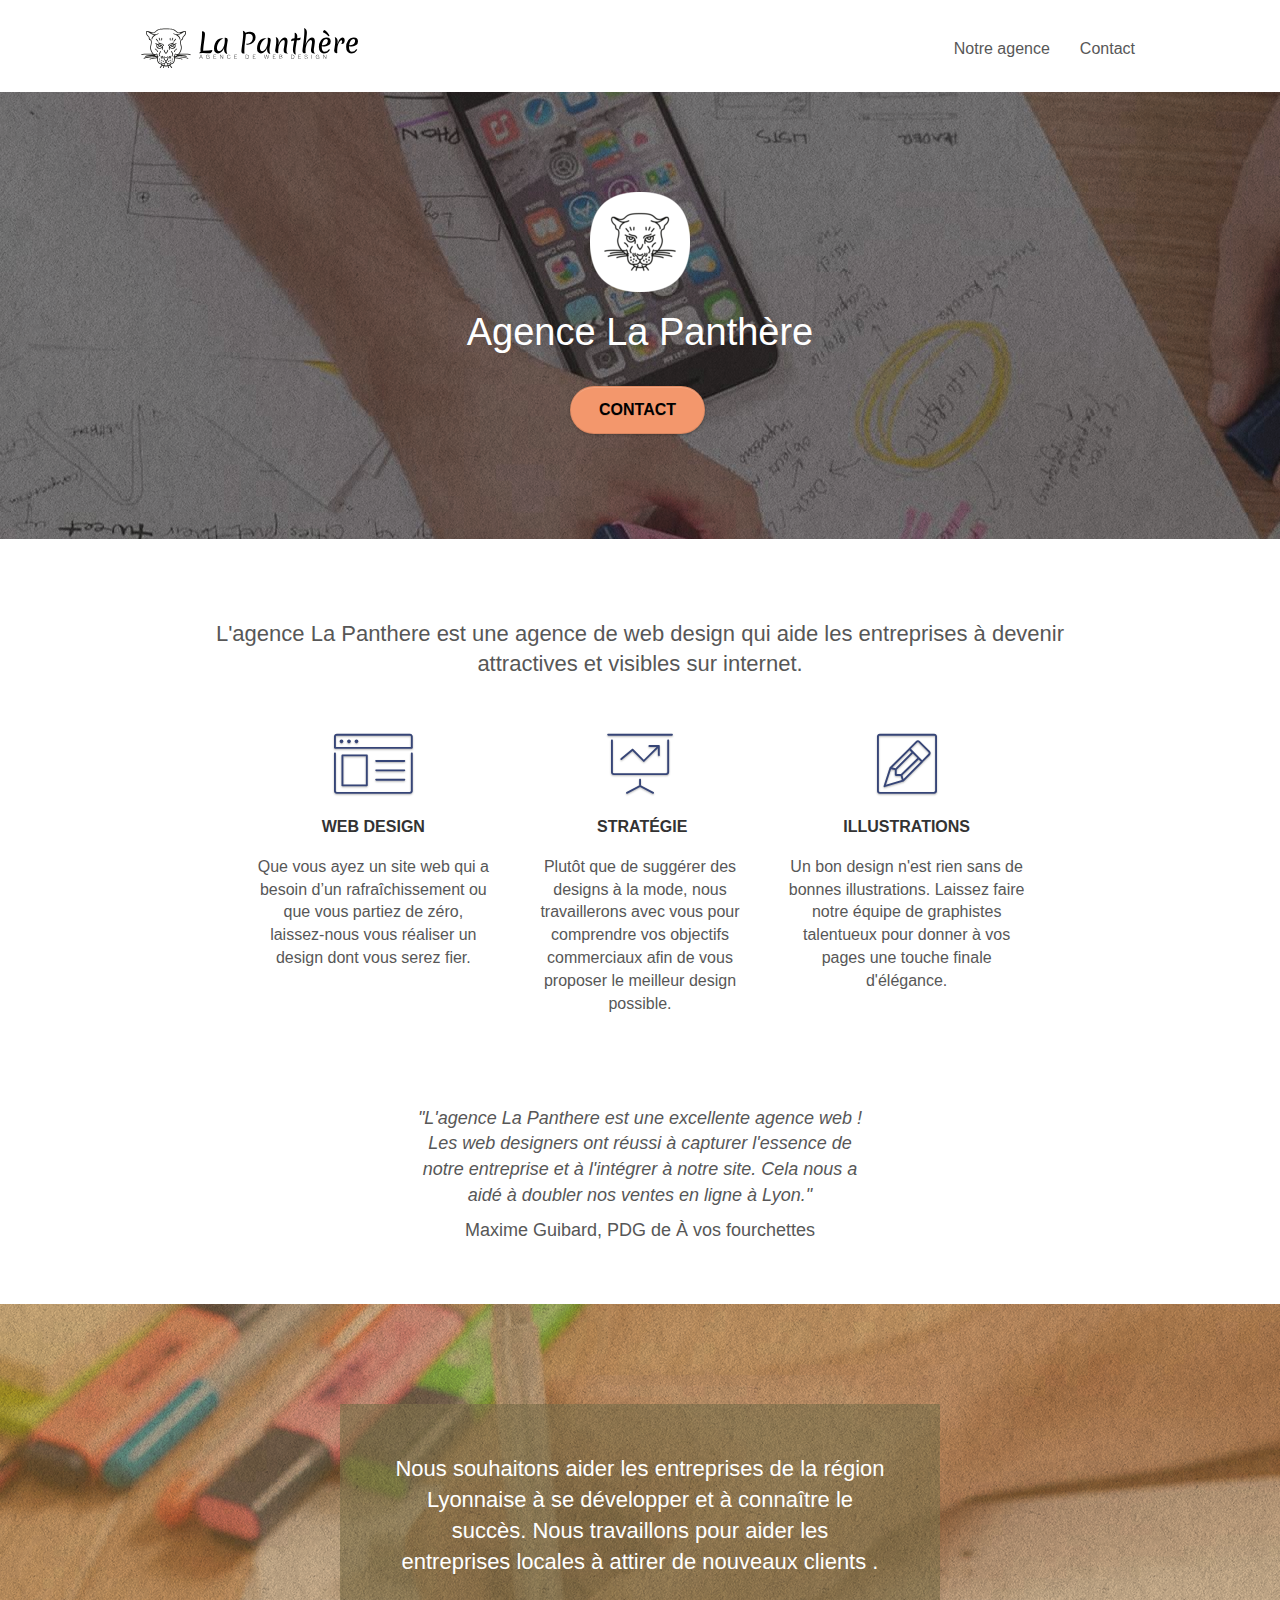
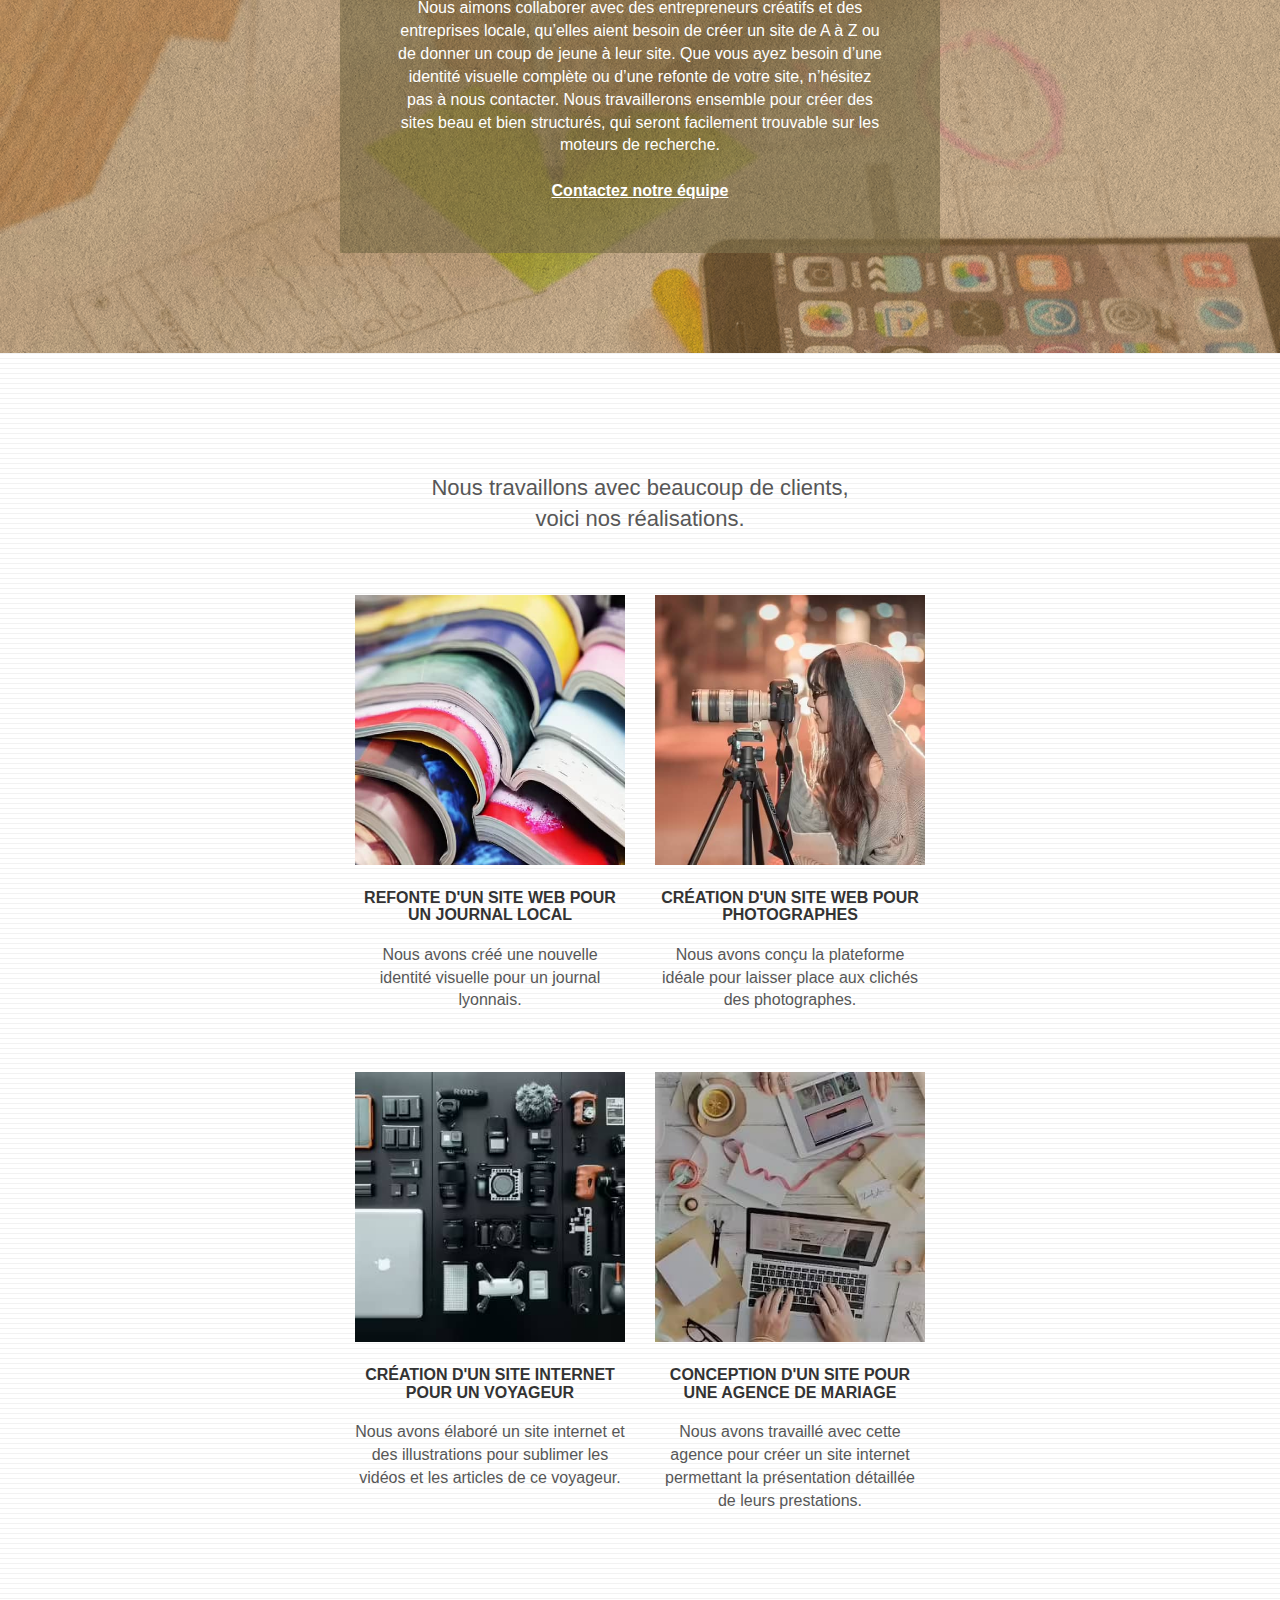
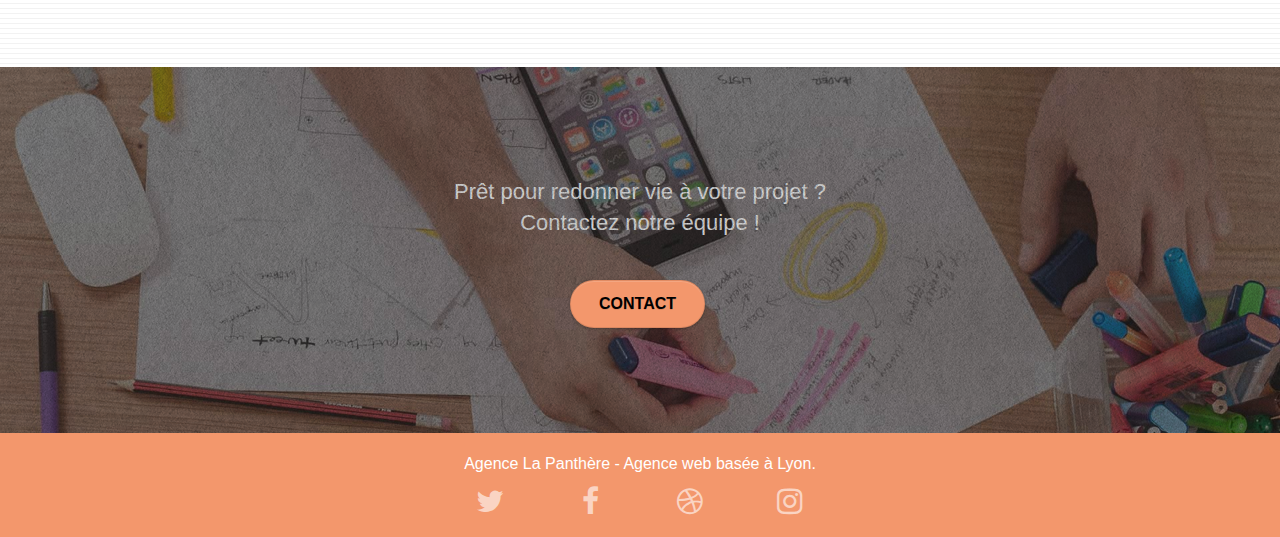
==== commit fd593af2: "site optimisé" ====
--- a/index.html
+++ b/index.html
@@ -1,306 +1,315 @@
 <!doctype html>
-<html lang="Default">
+<html lang="fr">
+
 <head>
-    <meta charset="utf-8">
-    <meta name="keywords" content="seo, google, site web, site internet, agence design paris, agence design, agence design,agence design,agence design,agence design,agence design,agence design,agence design,agence design">
-    <meta name="description" content="">
-    <meta name="viewport" content="width=device-width, initial-scale=1.0, viewport-fit=cover">
-    <link rel="shortcut icon" type="image/png" href="favicon.jpg">
-    
+	<meta charset="utf-8">
+	<meta name="keywords"
+		content="seo, google, site web, site internet, agence design paris, agence design, agence design,agence design,agence design,agence design,agence design,agence design,agence design,agence design">
+	<meta name="description"
+		content="L'agence La Panthere est une agence de web design qui aide les entreprises à devenir attractives et visibles sur internet.">
+	<meta name="viewport" content="width=device-width, initial-scale=1.0, viewport-fit=cover">
+
+	<link rel="shortcut icon" type="image/png" href="favicon.jpg">
 	<link rel="stylesheet" type="text/css" href="./css/bootstrap.css">
 	<link rel="stylesheet" type="text/css" href="style.css">
 	<link rel="stylesheet" type="text/css" href="./css/font-awesome.css">
 	<link rel="stylesheet" type="text/css" href="./css/et-line.css">
-	
-	<script defer src=" "></script>
-	<script src="./js/jquery-2.1.0.js"></script>
-	<script src="./js/bootstrap.js"></script>
-	<script src="./js/blocs.js"></script>
+
+
+	<script src="./js/jquery-2.1.0.js" defer></script>
+	<script src="./js/bootstrap.js" defer></script>
+	<script src="./js/blocs.js" defer></script>
 	<script src="./js/jquery.touchSwipe.js" defer></script>
-	<script src="./js/gmaps.js"></script>
-
-    <title>Agence La Panthère</title>
-
-    
-<!-- Analytics -->
- 
-<!-- Analytics END -->
-    
+	<script src="./js/gmaps.js" defer></script>
+
+	<title>Agence La Panthère</title>
+
+
+	<!-- Analytics -->
+
+	<!-- Analytics END -->
+
 </head>
+
 <body>
-<!-- Principal conteneur -->
-<div class="page-container">
-    
-<!-- bloc-0 -->
-<div class="bloc bgc-white l-bloc " id="bloc-0">
-	<div class="container bloc-sm">
-
-		<nav class="navbar row">
-			<div class="navbar-header">
-				<div class="keywords" style="color:#cccccc;font-size:1px;">Agence web à paris, stratégie web, web design, illustrations, design de site web, site web, web, internet, site internet, site</div>
-				<a class="navbar-brand" href="index.html"><img src="img/agence-la-panthere-monochrome.svg" alt="paris web design logo agence web meilleure agence" height="40" /></a>
-				<div class="keywords" style="color:#cccccc;font-size:1px;">Agence web à paris, stratégie web, web design, illustrations, design de site web, site web, web, internet, site internet, site</div>
-				<button id="nav-toggle" type="button" class="ui-navbar-toggle navbar-toggle" data-toggle="collapse" data-target=".navbar-1">
-					<span class="sr-only">Toggle navigation</span><span class="icon-bar"></span><span class="icon-bar"></span><span class="icon-bar"></span>
-				</button>
-			</div>
-			<div class="collapse navbar-collapse navbar-1 special-dropdown-nav">
-				<ul class="site-navigation nav navbar-nav">
-					<li>
-						<a href="index.html">Accueil</a>
-					</li>
-					<li>
-					</li>
-					<li>
-						<a href="page2.html">Nous contacter </a>
-					</li>
-				</ul>
-			</div>
-		</nav>
-	</div>
-</div>
-<!-- bloc-0 END -->
-
-<!-- bloc-1-presentation -->
-<div class="bloc bgc-dark-slate-blue bg-banniere d-bloc bg-t-edge bloc-bg-texture texture-paper b-parallax" id="bloc-1-hero">
-	<div class="container bloc-lg">
-		<div class="row tight-width-whitespace">
-			<div class="col-sm-12">
-				<img src="img/logo.png" class="center-block image-resize-mode" width="100" alt="Agence La Panthère, agence web paris, création logo paris" />
-				<h1 class="text-center hero-bloc-text tc-white ">
-					Agence La Panthère
-				</h1>
-				<div class="text-center">
-					<a href="page2.html" class="btn btn-lg btn-clean btn-rd cta-hero btn-atomic-tangerine" id="cta-hero">Contact</a>
+	<!-- Principal conteneur -->
+	<div class="page-container">
+
+		<!-- bloc-0 -->
+		<div class="bloc bgc-white l-bloc " id="bloc-0">
+			<div class="container bloc-sm">
+
+				<nav class="navbar row">
+					<div class="navbar-header">
+
+						<a class="navbar-brand" href="index.html"><img src="img/agence-la-panthere-monochrome.svg"
+								alt="paris web design logo agence web meilleure agence" height="40" /></a>
+						<button id="nav-toggle" type="button" class="ui-navbar-toggle navbar-toggle"
+							data-toggle="collapse" data-target=".navbar-1">
+							<span class="sr-only">Toggle navigation</span><span class="icon-bar"></span><span
+								class="icon-bar"></span><span class="icon-bar"></span>
+						</button>
+					</div>
+					<div class="collapse navbar-collapse navbar-1 special-dropdown-nav">
+						<ul class="site-navigation nav navbar-nav">
+							<li>
+								<a href="#agence">Notre agence</a>
+							</li>
+							<li>
+							</li>
+							<li>
+								<a href="page2.html">Contact </a>
+							</li>
+						</ul>
+					</div>
+				</nav>
+			</div>
+		</div>
+		<!-- bloc-0 END -->
+		<main>
+			<!-- bloc-1-presentation -->
+			<div class="bloc bgc-dark-slate-blue bg-banniere d-bloc bg-t-edge bloc-bg-texture texture-paper b-parallax"
+				id="bloc-1-hero">
+				<div class="container bloc-lg">
+					<div class="row tight-width-whitespace">
+						<div class="col-sm-12">
+							<img src="img/logo.png" class="center-block image-resize-mode" width="100"
+								alt="Agence La Panthère, agence web paris, création logo paris" />
+							<h1 class="text-center hero-bloc-text tc-white ">
+								Agence La Panthère
+							</h1>
+							<div class="text-center">
+								<a href="page2.html" class="btn btn-lg btn-clean btn-rd cta-hero btn-atomic-tangerine"
+									id="cta-hero">Contact</a>
+							</div>
+						</div>
+					</div>
+				</div>
+			</div>
+			<!-- bloc-1-presentation END -->
+
+			<!-- bloc-2-services -->
+			<div class="bloc bgc-white l-bloc" id="bloc-2-services">
+				<div class="container bloc-md">
+					<div class="row">
+						<div class="col-sm-12 text-center">
+							<h2 id="agence">L'agence La Panthere est une agence de web design qui aide les entreprises à
+								devenir attractives et visibles sur internet.</h2>
+						</div>
+					</div>
+					<div class="row voffset-lg med-width-whitespace">
+						<div class="col-sm-4">
+							<div class="text-center">
+								<span class="et-icon-browser sm-shadow icon-dark-slate-blue icons icon-lg"></span>
+							</div>
+							<h3 class="mg-md text-center">
+								Web design
+							</h3>
+							<p class="text-center ">
+								Que vous ayez un site web qui a besoin d&rsquo;un rafraîchissement ou que vous partiez
+								de zéro, laissez-nous vous réaliser un design dont vous serez fier.
+							</p>
+						</div>
+						<div class="col-sm-4">
+							<div class="text-center">
+								<span class="et-icon-presentation sm-shadow icon-dark-slate-blue icons icon-lg"></span>
+							</div>
+							<h3 class="mg-md text-center">
+								&nbsp;Stratégie
+							</h3>
+							<p class="text-center ">
+								Plutôt que de suggérer des designs à la mode, nous travaillerons avec vous pour
+								comprendre vos objectifs commerciaux afin de vous proposer le meilleur design
+								possible.<br>
+							</p>
+						</div>
+						<div class="col-sm-4">
+							<div class="text-center">
+								<span class="et-icon-edit sm-shadow icon-dark-slate-blue icons icon-lg"></span>
+							</div>
+							<h3 class="mg-md text-center">
+								Illustrations
+							</h3>
+							<p class="text-center ">
+								Un bon design n'est rien sans de bonnes illustrations. Laissez faire notre équipe de
+								graphistes talentueux pour donner à vos pages une touche finale d'élégance.
+							</p>
+						</div>
+					</div>
+					<div class="row voffset-lg voffset">
+						<div class="col-xs-12 col-md-8 col-md-offset-2 text-center">
+							<p>"L'agence La Panthere est une excellente agence web !
+								Les web designers ont réussi à capturer l'essence de notre entreprise et à l'intégrer à
+								notre site.
+								Cela nous a aidé à doubler nos ventes en ligne à Lyon."
+							</p>
+							<p>Maxime Guibard, PDG de À vos fourchettes</p>
+
+						</div>
+					</div>
+				</div>
+			</div>
+			<!-- bloc-2-services END -->
+
+			<!-- bloc-3-what-i-do -->
+			<div class="bloc tc-white bgc-atomic-tangerine bg-presentation d-bloc bloc-bg-texture texture-paper b-paral6lax"
+				id="bloc-3-what-i-do">
+				<div class="container bloc-lg">
+					<div class="row tight-width-whitespace black-background">
+						<div class="col-sm-12">
+							<h2 class="mg-md text-center tc-white">
+								Nous souhaitons aider les entreprises de la région Lyonnaise à se développer et à
+								connaître le succès. Nous travaillons pour aider les entreprises locales à attirer de
+								nouveaux clients .<br>
+							</h2>
+							<p class="text-center white">
+								Nous aimons collaborer avec des entrepreneurs créatifs et des entreprises locale,
+								qu’elles aient besoin de créer un site de A à Z ou de donner un coup de jeune à leur
+								site. Que vous ayez besoin d’une identité visuelle complète ou d’une refonte de votre
+								site, n’hésitez pas à nous contacter. Nous travaillerons ensemble pour créer des sites
+								beau et bien structurés, qui seront facilement trouvable sur les moteurs de recherche.
+								<br><br><a class="ltc-white bold-link" href="page2.html">Contactez notre équipe</a><br>
+							</p>
+						</div>
+					</div>
+				</div>
+			</div>
+			<!-- bloc-3-what-i-do END -->
+
+			<!-- bloc-4-portfolio -->
+			<div class="bloc bgc-white bg-lines-h2-bg bg-repeat l-bloc" id="bloc-4-portfolio">
+				<div class="container bloc-lg">
+					<div class="row">
+						<div class="col-sm-12 text-center">
+							<h2>Nous travaillons avec beaucoup de clients,<br>
+								voici nos réalisations.
+							</h2>
+						</div>
+					</div>
+					<div class="row tight-width-whitespace portfolio-row">
+						<div class="col-sm-6">
+							<a href="#" data-lightbox="img/1.jpg" data-gallery-id="gallery-1"
+								data-caption="Refonte d'un site web pour un journal local" data-frame="snapshot-lb"><img
+									src="img/1.jpg" loading="lazy"
+									alt="paris web design logo agence web meilleure agence et refonte site web journal"
+									class="img-responsive portfolio-thumb" /></a>
+							<h3 class="mg-md text-center">
+								Refonte d'un site web pour un journal local
+							</h3>
+							<p class="text-center">
+								Nous avons créé une nouvelle identité visuelle pour un journal lyonnais.
+							</p>
+						</div>
+						<div class="col-sm-6">
+							<a href="#" data-lightbox="img/2.jpg" data-gallery-id="gallery-1"
+								data-caption="Création d'un site web pour photographes" data-frame="snapshot-lb"><img
+									src="img/2.jpg" loading="lazy" class="img-responsive portfolio-thumb"
+									alt="paris web design logo agence web meilleure agence, Création d'un site web pour photographes" /></a>
+							<h3 class="mg-md text-center">
+								Création d'un site web pour photographes
+							</h3>
+							<p class="text-center">
+								Nous avons conçu la plateforme idéale pour laisser place aux clichés des photographes.
+							</p>
+						</div>
+					</div>
+					<div class="row tight-width-whitespace portfolio-row">
+						<div class="col-sm-6">
+							<a href="#" data-lightbox="img/3.jpg" data-gallery-id="gallery-1"
+								data-caption="Création d'un site internet pour un voyageur"
+								data-fram6e="snapshot-lb"><img src="img/3.jpg" loading="lazy"
+									class="img-responsive portfolio-thumb"
+									alt="paris web design logo agence web meilleure agence, Création d'un site web pour voyageur" /></a>
+							<h3 class="mg-md text-center">
+								Création d'un site internet pour un voyageur
+							</h3>
+							<p class="text-center">
+								Nous avons élaboré un site internet et des illustrations pour sublimer les vidéos et les
+								articles de ce voyageur.
+							</p>
+						</div>
+						<div class="col-sm-6">
+							<a href="#" data-lightbox="img/4.jpg" data-gallery-id="gallery-1"
+								data-caption="Conception d'un site pour une agence de mariage"
+								data-frame="snapshot-lb"><img src="img/4.jpg" loading="lazy"
+									class="img-responsive portfolio-thumb"
+									alt="paris web design logo agence web meilleure agence, Création d'un site web pour agence de mariage" /></a>
+							<h3 class="mg-md text-center">
+								Conception d'un site pour une agence de mariage
+							</h3>
+							<p class="text-center">
+								Nous avons travaillé avec cette agence pour créer un site internet permettant la
+								présentation détaillée de leurs prestations.
+							</p>
+						</div>
+					</div>
+				</div>
+			</div>
+			<!-- bloc-4-portfolio END -->
+
+			<!-- bloc-5-cta -->
+			<div class="bloc bgc-dark-slate-blue bg-banniere d-bloc bloc-bg-texture texture-paper" id="bloc-5-cta">
+				<div class="container bloc-lg">
+					<div class="row">
+						<h2 class="mg-md text-center tc-white">
+							Prêt pour redonner vie à votre projet ?<br>Contactez notre équipe !
+						</h2>
+						<div class="col-sm-12 text-center">
+							<a href="page2.html"
+								class="btn btn-atomic-tangerine btn-clean btn-rd btn-lg cta-hero">Contact</a>
+						</div>
+					</div>
+				</div>
+			</div>
+			<!-- bloc-5-cta END -->
+
+		</main>
+
+		<!-- Footer - bloc-8 -->
+		<div class="bloc bgc-atomic-tangerine d-bloc" id="bloc-8">
+			<div class="container bloc-sm">
+				<div class="row">
+					<div class="col-sm-12">
+						<p class="text-center white">
+							Agence La Panthère - Agence web basée à Lyon.<br>
+						</p>
+						<div class="row row-no-gutters social">
+							<div class="col-sm-3">
+								<div class="text-center">
+									<a class="social" href="index.html" aria-label="lien page twitter"><span
+											class="fa fa-twitter icon-md"></span></a>
+								</div>
+							</div>
+							<div class="col-sm-3">
+								<div class="text-center">
+									<a class="social" href="index.html" aria-label="lien page facebook"><span
+											class="fa fa-facebook icon-md"></span></a>
+								</div>
+							</div>
+							<div class="col-sm-3">
+								<div class="text-center">
+									<a class="social" href="index.html" aria-label="lien page dribbble"><span
+											class="fa fa-dribbble icon-md"></span></a>
+								</div>
+							</div>
+							<div class="col-sm-3">
+								<div class="text-center">
+									<a class="social" href="index.html" aria-label="lien page instagram"><span
+											class="fa fa-instagram icon-md"></span></a>
+								</div>
+							</div>
+
+						</div>
+
+					</div>
 				</div>
 			</div>
 		</div>
 	</div>
-</div>
-<!-- bloc-1-presentation END -->
-
-<!-- bloc-2-services -->
-<div class="bloc bgc-white l-bloc" id="bloc-2-services">
-	<div class="container bloc-md">
-		<div class="row">
-			<div class="col-sm-12 text-center">
-				<h2>L'agence La Panthere est une agence de web design qui aide les entreprises à devenir attractives et visibles sur internet.</h2>
-			</div>
-		</div>
-		<div class="row voffset-lg med-width-whitespace">
-			<div class="col-sm-4">
-				<div class="text-center">
-					<span class="et-icon-browser sm-shadow icon-dark-slate-blue icons icon-lg"></span>
-				</div>
-				<h3 class="mg-md text-center">
-					Web design
-				</h3>
-				<p class="text-center ">
-					Que vous ayez un site web qui a besoin d&rsquo;un rafraîchissement ou que vous partiez de zéro, laissez-nous vous réaliser un design dont vous serez fier.
-				</p>
-			</div>
-			<div class="col-sm-4">
-				<div class="text-center">
-					<span class="et-icon-presentation sm-shadow icon-dark-slate-blue icons icon-lg"></span>
-				</div>
-				<h3 class="mg-md text-center">
-					&nbsp;Stratégie
-				</h3>
-				<p class="text-center ">
-					Plutôt que de suggérer des designs à la mode, nous travaillerons avec vous pour comprendre vos objectifs commerciaux afin de vous proposer le meilleur design possible.<br>
-				</p>
-			</div>
-			<div class="col-sm-4">
-				<div class="text-center">
-					<span class="et-icon-edit sm-shadow icon-dark-slate-blue icons icon-lg"></span>
-				</div>
-				<h3 class="mg-md text-center">
-					Illustrations
-				</h3>
-				<p class="text-center ">
-					Un bon design n'est rien sans de bonnes illustrations. Laissez faire notre équipe de graphistes talentueux pour donner à vos pages une touche finale d'élégance.
-				</p>
-			</div>
-		</div>
-		<div class="row voffset-lg voffset">
-			<div class="col-xs-12 col-md-8 col-md-offset-2 text-center">
-				<p>"L'agence La Panthere est une excellente agence web !
-					Les web designers ont réussi à capturer l'essence de notre entreprise et à l'intégrer à notre site.
-					Cela nous a aidé à doubler nos ventes en ligne à Lyon."
-				</p>
-				<p>Maxime Guibard, PDG de À vos fourchettes</p>
-
-			</div>
-		</div>
-	</div>
-</div>
-<!-- bloc-2-services END -->
-
-<!-- bloc-3-what-i-do -->
-<div class="bloc tc-white bgc-atomic-tangerine bg-presentation d-bloc bloc-bg-texture texture-paper b-paral6lax" id="bloc-3-what-i-do">
-	<div class="container bloc-lg">
-		<div class="row tight-width-whitespace black-background">
-			<div class="col-sm-12">
-				<h2 class="mg-md text-center tc-white">
-					Nous souhaitons aider les entreprises de la région Lyonnaise à se développer et à connaître le succès. Nous travaillons pour aider les entreprises locales à attirer de nouveaux clients .<br>
-				</h2>
-				<p class="text-center white">
-					Nous aimons collaborer avec des entrepreneurs créatifs et des entreprises locale, qu’elles aient besoin de créer un site de A à Z ou de donner un coup de jeune à leur site. Que vous ayez besoin d’une identité visuelle complète ou d’une refonte de votre site, n’hésitez pas à nous contacter. Nous travaillerons ensemble pour créer des sites beau et bien structurés, qui seront facilement trouvable sur les moteurs de recherche. <br><br><a class="ltc-white bold-link" href="page2.html">Contactez notre équipe</a><br>
-				</p>
-			</div>
-		</div>
-	</div>
-</div>
-<!-- bloc-3-what-i-do END -->
-
-<!-- bloc-4-portfolio -->
-<div class="bloc bgc-white bg-lines-h2-bg bg-repeat l-bloc" id="bloc-4-portfolio">
-	<div class="container bloc-lg">
-		<div class="row">
-			<div class="col-sm-12 text-center">
-				<h2>Nous travaillons avec beaucoup de clients,</br> 
-					voici nos réalisations.
-				</h2>
-			</div>
-		</div>
-		<div class="row tight-width-whitespace portfolio-row">
-			<div class="col-sm-6">
-				<a href="#" data-lightbox="img/1.avif" data-gallery-id="gallery-1" data-caption="Refonte d'un site web pour un journal local" data-frame="snapshot-lb"><img src="img/1.jpg" alt="paris web design logo agence web meilleure agence et refonte site web journal" class="img-responsive portfolio-thumb" /></a>
-				<h3 class="mg-md text-center">
-					Refonte d'un site web pour un journal local
-				</h3>
-				<p class="text-center">
-					Nous avons créé une nouvelle identité visuelle pour un journal lyonnais.
-				</p>
-			</div>
-			<div class="col-sm-6">
-				<a href="#" data-lightbox="img/2.avif" data-gallery-id="gallery-1" data-caption="Création d'un site web pour photographes" data-frame="snapshot-lb"><img src="img/2.jpg" class="img-responsive portfolio-thumb" alt="paris web design logo agence web meilleure agence, Création d'un site web pour photographes" /></a>
-				<h3 class="mg-md text-center">
-					Création d'un site web pour photographes
-				</h3>
-				<p class="text-center">
-					Nous avons conçu la plateforme idéale pour laisser place aux clichés des photographes.
-				</p>
-			</div>
-		</div>
-		<div class="row tight-width-whitespace portfolio-row">
-			<div class="col-sm-6">
-				<a href="#" data-lightbox="img/3.avif" data-gallery-id="gallery-1" data-caption="Création d'un site internet pour un voyageur" data-fram6e="snapshot-lb"><img src="img/3.jpg" class="img-responsive portfolio-thumb" alt="paris web design logo agence web meilleure agence, Création d'un site web pour voyageur"/></a>
-				<h3 class="mg-md text-center">
-					Création d'un site internet pour un voyageur
-				</h3>
-				<p class="text-center">
-					Nous avons élaboré un site internet et des illustrations pour sublimer les vidéos et les articles de ce voyageur.
-				</p>
-			</div>
-			<div class="col-sm-6">
-				<a href="#" data-lightbox="img/4.avif" data-gallery-id="gallery-1" data-caption="Conception d'un site pour une agence de mariage" data-frame="snapshot-lb"><img src="img/4.jpg" class="img-responsive portfolio-thumb" alt="paris web design logo agence web meilleure agence, Création d'un site web pour agence de mariage" /></a>
-				<h3 class="mg-md text-center">
-					Conception d'un site pour une agence de mariage
-				</h3>
-				<p class="text-center">
-					Nous avons travaillé avec cette agence pour créer un site internet permettant la présentation détaillée de leurs prestations.
-				</p>
-			</div>
-		</div>
-	</div>
-</div>
-<!-- bloc-4-portfolio END -->
-
-<!-- bloc-5-cta -->
-<div class="bloc bgc-dark-slate-blue bg-banniere d-bloc bloc-bg-texture texture-paper" id="bloc-5-cta">
-	<div class="container bloc-lg">
-		<div class="row">
-			<h2 class="mg-md text-center tc-white">
-				Prêt pour redonner vie à votre projet ?<br>Contactez notre équipe !
-			</h2>
-			<div class="col-sm-12 text-center">
-				<a href="page2.html" class="btn btn-atomic-tangerine btn-clean btn-rd btn-lg cta-hero">Contact</a>
-			</div>
-		</div>
-	</div>
-</div>
-<!-- bloc-5-cta END -->
-
-<!-- Footer - bloc-8 -->
-<div class="bloc bgc-atomic-tangerine d-bloc" id="bloc-8">
-	<div class="container bloc-sm">
-		<div class="row">
-			<div class="col-sm-12">
-				<p class="text-center white">
-					Agence La Panthère - Agence web basée à Lyon.<br>
-				</p>
-				<div class="row row-no-gutters social">
-					<div class="col-sm-3">
-						<div class="text-center">
-							<a class="social" href="index.html"><span class="fa fa-twitter icon-md"></span></a>
-						</div>
-					</div>
-					<div class="col-sm-3">
-						<div class="text-center">
-							<a class="social" href="index.html"><span class="fa fa-facebook icon-md"></span></a>
-						</div>
-					</div>
-					<div class="col-sm-3">
-						<div class="text-center">
-							<a class="social" href="index.html"><span class="fa fa-dribbble icon-md"></span></a>
-						</div>
-					</div>
-					<div class="col-sm-3">
-						<div class="text-center">
-							<a class="social" href="index.html"><span class="fa fa-instagram icon-md"></span></a>
-						</div>
-					</div>
-					<div class="keywords" style="color:#F3976C;">Agence web à paris, stratégie web, web design, illustrations, design de site web, site web, web, internet, site internet, site</div>
-				</div>
-				<div class="row">
-					<div class="col-sm-4">
-						Partenaires
-							<ul>
-								<li><a href="voiture.com">voiture.com</a></li>
-								<li><a href="pizza.com">pizza.com</a></li>
-								<li><a href="matoiture.com">matoiture.com</a></li>
-								<li><a href="immobilierseo.com">immobilierseo.com</a></li>
-							</ul>		
-					</div>
-					<div class="col-sm-4">
-						Annuaires liste 1
-						<ul>
-							<li><a href="annuaireagence.com">annuaireagence.com</a></li>
-							<li><a href="annuaireseo.com">annuaireseo.com</a></li>
-							<li><a href="annuairemarketing.com">annuairemarketing.com</a></li>
-							<li><a href="123seoture.com">123seo.com</a></li>
-							<li><a href="123site.com">123site.com</a></li>
-							<li><a href="annuairewordpress.com">annuairewordpress.com</a></li>
-							<li><a href="listeagence.com">listeagence.com</a></li>
-							<li><a href="meilleuresagencesparis.com">meilleuresagencesparis.com</a></li>
-							<li><a href="listeseo.com">listeseo.com</a></li>
-						</ul>
-					</div>
-					<div class="col-sm-4">
-						Annuaires liste 2
-						<ul>
-							<li><a href="betterseo.com">betterseo.com</a></li>
-							<li><a href="ameliorerseo.com">ameliorerseo.com</a></li>
-							<li><a href="seojuicelien.com">seojuicelien.com</a></li>
-							<li><a href="meilleursliens.com">meilleursliens.com</a></li>
-							<li><a href="liensagogo.com">liensagogo.com</a></li>
-							<li><a href="backlink.com">backlink.com</a></li>
-							<li><a href="linkjuiceannuaire.com">linkjuiceannuaire.com</a></li>
-							<li><a href="remontersurgoogle.com">remontersurgoogle.com</a></li>
-							<li><a href="vraiseofiable.com">vraiseofiable.com</a></li>
-						</ul>
-					</div>
-				</div>
-			</div>
-		</div>
-	</div>
-</div>
-<!-- Footer - bloc-8 END -->
-
-</div>
-<!-- Principal conteneur END -->
-    
+	<!-- Footer - bloc-8 END -->
+	
+	<!-- Principal conteneur END -->
 
 </body>
-</html>
+
+</html>--- a/style.css
+++ b/style.css
@@ -7,10 +7,10 @@
     -moz-osx-font-smoothing: grayscale;
 }
 
+
 a,
 button {
     transition: all .3s ease-in-out;
-    outline: none !important;
 }
 
 a:hover {
@@ -328,6 +328,7 @@
     font-size: 16px;
 }
 
+
 .navbar-nav .open .dropdown-menu>li>a {
     text-align: inherit;
 }
@@ -361,6 +362,7 @@
     position: relative;
     z-index: 2;
 }
+
 
 @media (min-width: 768px) {
     .site-navigation {
@@ -666,7 +668,7 @@
 }
 
 .hero-bloc-text {
-    font-size: 38px;
+    font-size: 38px !important;
 }
 
 .hero-bloc-text-sub {
@@ -690,19 +692,20 @@
 .tight-width-whitespace {
     max-width: 600px;
     margin: auto auto auto auto;
+    font-size: 16px !important;
 }
 
 .col-md-offset-2 p {
 
     font-size: 18px;
-    font-style:italic;
-    width:70%;
-    margin-left:15%;
-}
-
-.col-md-offset-2 p:nth-child(2){
-
-    font-style:normal;
+    font-style: italic;
+    width: 70%;
+    margin-left: 15%;
+}
+
+.col-md-offset-2 p:nth-child(2) {
+
+    font-style: normal;
 }
 
 .h1 {
@@ -727,12 +730,15 @@
 h2 {
     font-size: 22px;
     line-height: 1.4em;
-    width: 70%;
-    margin-left: 15%;
+}
+
+h2#agence {
+
+    margin: 30px;
 }
 
 h3 {
-    font-size: 15px;
+    font-size: 16px;
     text-transform: uppercase;
     font-weight: 700;
     color: #333333 !important;
@@ -752,6 +758,7 @@
     color: #333333 !important;
 }
 
+
 .icons {
     margin-bottom: 14px;
     margin-top: 24px;
@@ -763,6 +770,8 @@
 
 .portfolio-thumb {
     margin-bottom: 24px;
+    width: 100%;
+    height: auto;
 }
 
 .portfolio-row {
@@ -800,9 +809,20 @@
     color: #F3976C !important;
 }
 
+.col-sm-12 .tc-white {
+
+    color: white !important;
+}
+
+.row .tc-white {
+
+    color: white !important;
+    font-size: 22px;
+}
+
 .btn-atomic-tangerine {
     background: #F3976C;
-    color: #FFFFFF !important;
+    color: #000000 !important;
 }
 
 .btn-atomic-tangerine:hover {
@@ -872,13 +892,13 @@
     }
 }
 
-@media only screen and (min-device-width: 768px) and (max-device-width: 1024px) and (orientation: landscape) {
+@media only screen and (min-width: 768px) and (max-width: 1024px) and (orientation: landscape) {
     .b-parallax {
         background-attachment: scroll;
     }
 }
 
-@media only screen and (min-device-width: 1024px) and (max-device-width: 1366px) and (-webkit-min-device-pixel-ratio: 1.5) {
+@media only screen and (min-width: 1024px) and (max-width: 1366px) and (-webkit-min-device-pixel-ratio: 1.5) {
     .b-parallax {
         background-attachment: scroll;
     }
@@ -899,11 +919,6 @@
         position: relative;
     }
 
-    .bloc {
-        padding-left: constant(safe-area-inset-left);
-        padding-right: constant(safe-area-inset-right);
-    }
-
     .bloc-group,
     .bloc-group .bloc {
         display: block;
@@ -913,8 +928,6 @@
     .bloc-fill-screen .fill-bloc-top-edge,
     .bloc-fill-screen .fill-bloc-bottom-edge {
         padding: 0 20px;
-        padding-left: constant(safe-area-inset-left);
-        padding-right: constant(safe-area-inset-right);
     }
 }
 
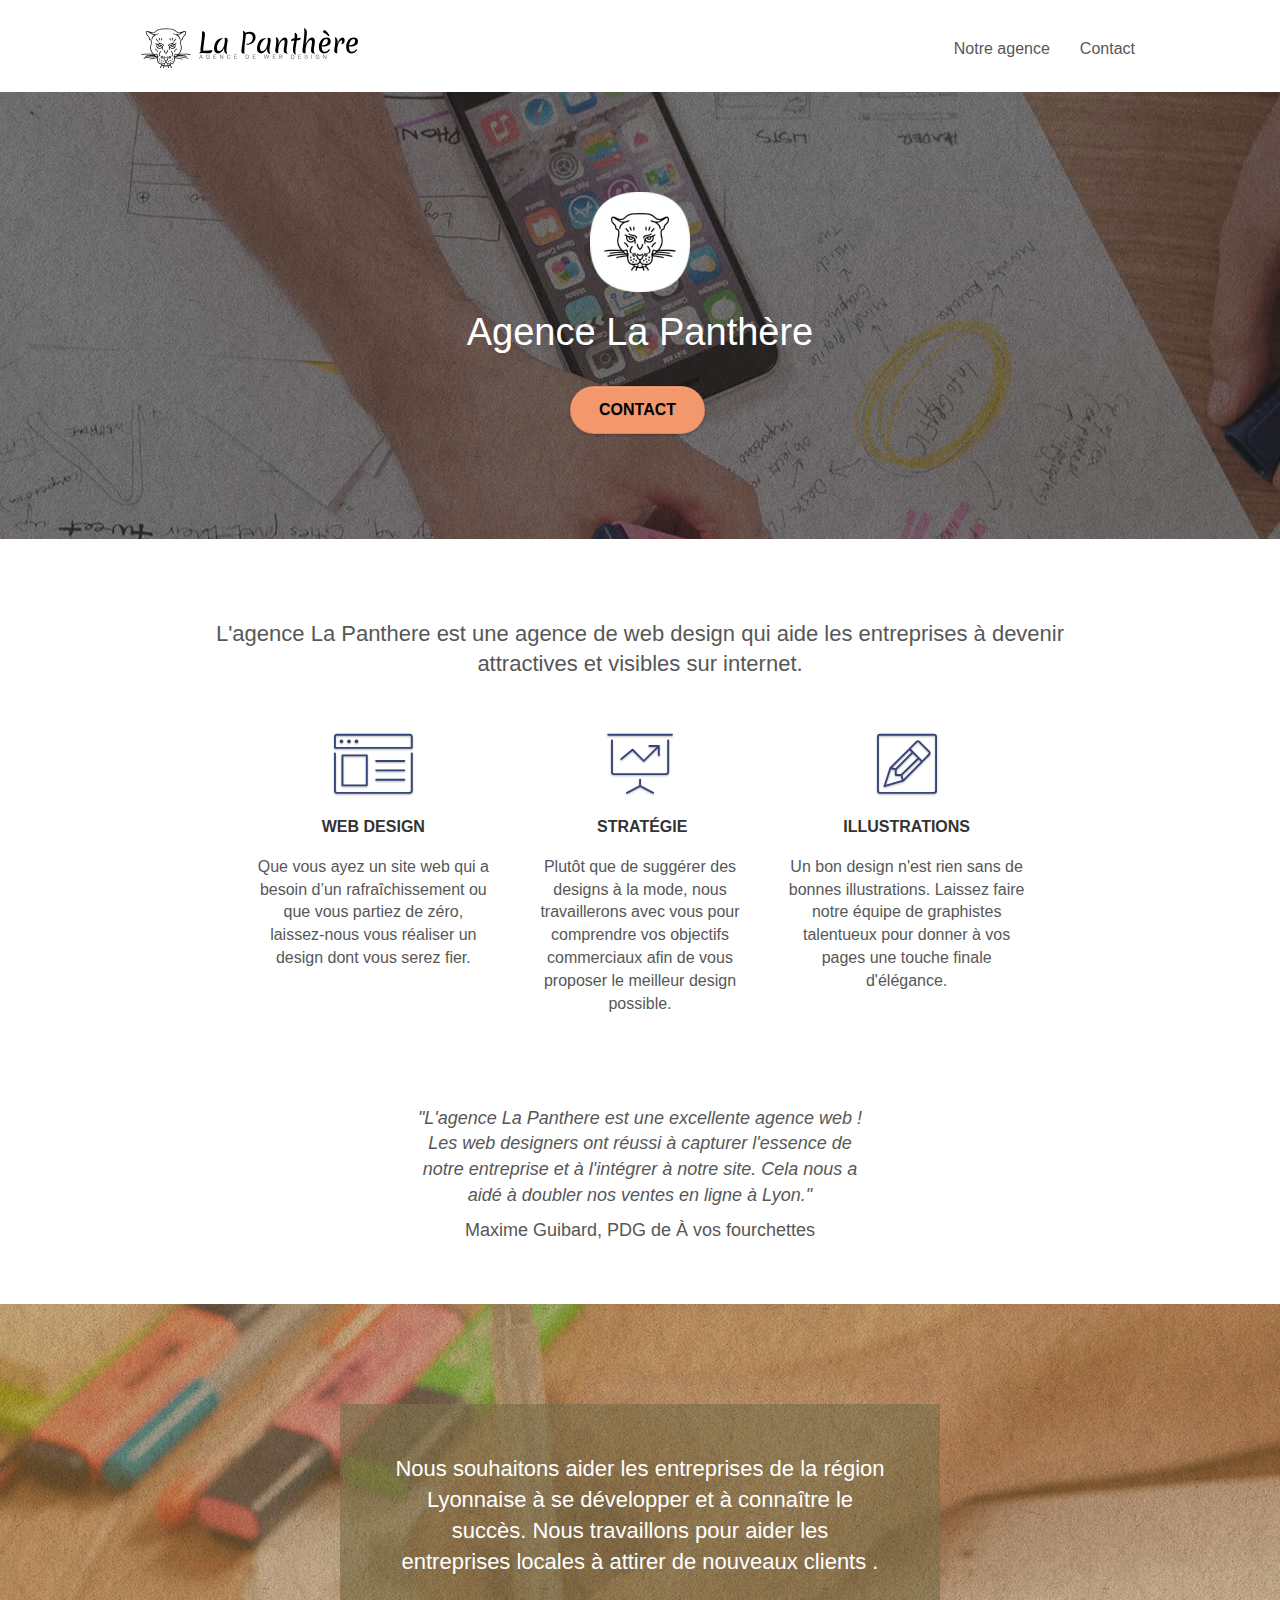
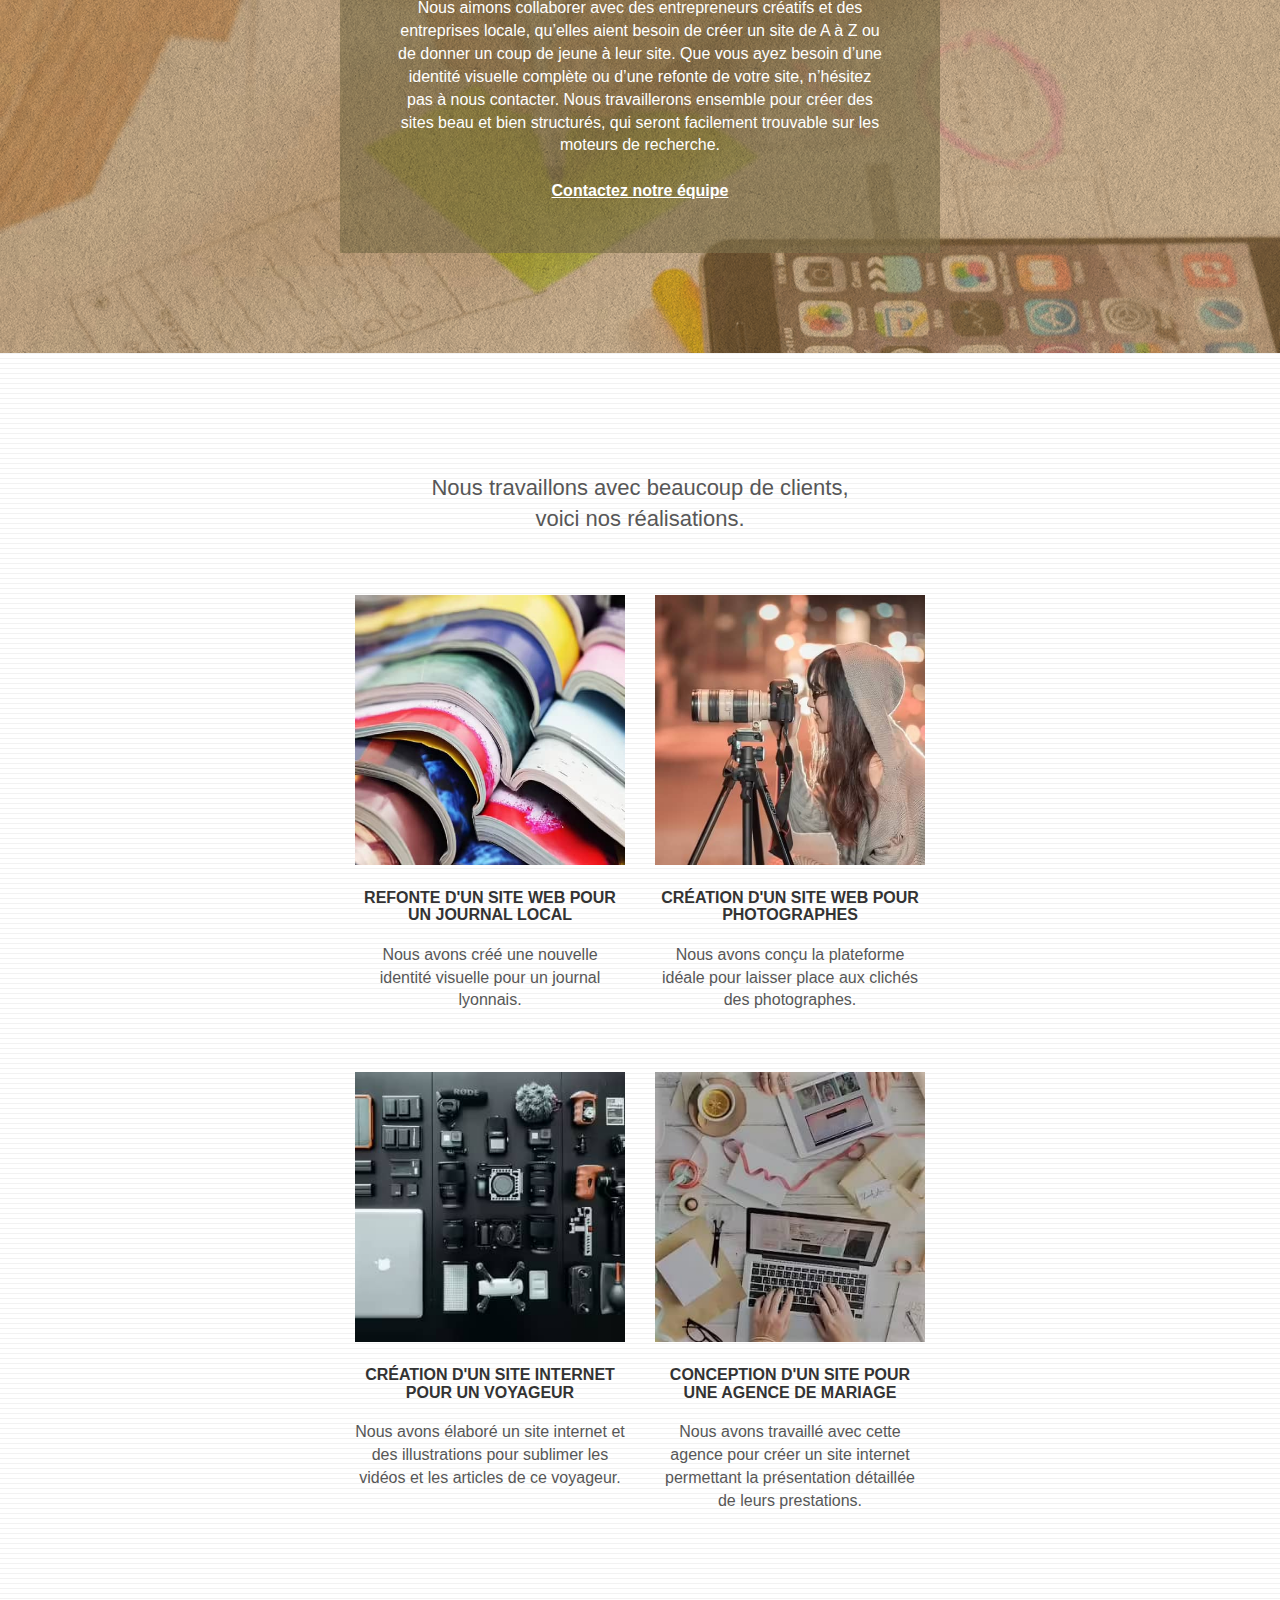
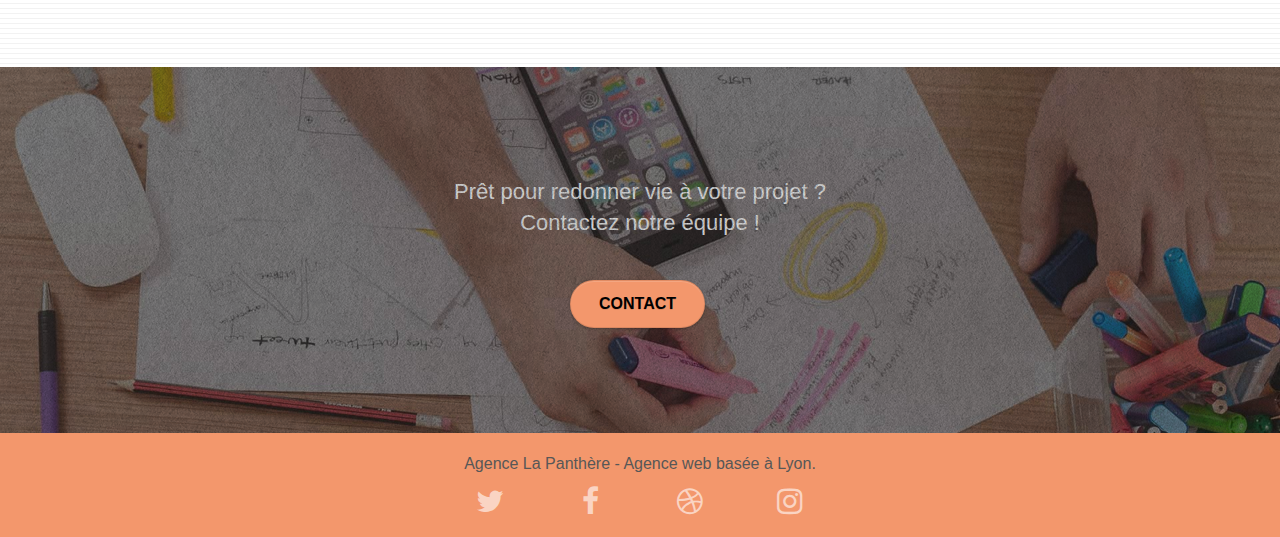
==== commit 808a428b: "couleur texte footer" ====
--- a/index.html
+++ b/index.html
@@ -162,7 +162,7 @@
 								connaître le succès. Nous travaillons pour aider les entreprises locales à attirer de
 								nouveaux clients .<br>
 							</h2>
-							<p class="text-center white">
+							<p class="text-center white-description">
 								Nous aimons collaborer avec des entrepreneurs créatifs et des entreprises locale,
 								qu’elles aient besoin de créer un site de A à Z ou de donner un coup de jeune à leur
 								site. Que vous ayez besoin d’une identité visuelle complète ou d’une refonte de votre
--- a/style.css
+++ b/style.css
@@ -764,9 +764,6 @@
     margin-top: 24px;
 }
 
-.white {
-    color: #FFFFFF !important;
-}
 
 .portfolio-thumb {
     margin-bottom: 24px;
@@ -812,6 +809,11 @@
 .col-sm-12 .tc-white {
 
     color: white !important;
+}
+
+.white-description{
+
+    color:white!important;
 }
 
 .row .tc-white {
@@ -945,8 +947,8 @@
     h6,
     p,
     #disqus_thread {
-        padding-left: 10px !important;
-        padding-right: 10px !important;
+        padding-left: 20px !important;
+        padding-right: 20px !important;
     }
 
     .b-parallax {
--- a/css/et-line.css
+++ b/css/et-line.css
@@ -1 +1,523 @@
-@font-face{font-family:et-line;src:url(../fonts/et-line.eot);src:url(../fonts/et-line.eot?#iefix) format('embedded-opentype'),url(../fonts/et-line.woff) format('woff'),url(../fonts/et-line.ttf) format('truetype'),url(../fonts/et-line.svg#et-line) format('svg');font-weight:400;font-style:normal}.et-icon-adjustments,.et-icon-alarmclock,.et-icon-anchor,.et-icon-aperture,.et-icon-attachment,.et-icon-bargraph,.et-icon-basket,.et-icon-beaker,.et-icon-bike,.et-icon-book-open,.et-icon-briefcase,.et-icon-browser,.et-icon-calendar,.et-icon-camera,.et-icon-caution,.et-icon-chat,.et-icon-circle-compass,.et-icon-clipboard,.et-icon-clock,.et-icon-cloud,.et-icon-compass,.et-icon-desktop,.et-icon-dial,.et-icon-document,.et-icon-documents,.et-icon-download,.et-icon-dribbble,.et-icon-edit,.et-icon-envelope,.et-icon-expand,.et-icon-facebook,.et-icon-flag,.et-icon-focus,.et-icon-gears,.et-icon-genius,.et-icon-gift,.et-icon-global,.et-icon-globe,.et-icon-googleplus,.et-icon-grid,.et-icon-happy,.et-icon-hazardous,.et-icon-heart,.et-icon-hotairballoon,.et-icon-hourglass,.et-icon-key,.et-icon-laptop,.et-icon-layers,.et-icon-lifesaver,.et-icon-lightbulb,.et-icon-linegraph,.et-icon-linkedin,.et-icon-lock,.et-icon-magnifying-glass,.et-icon-map,.et-icon-map-pin,.et-icon-megaphone,.et-icon-mic,.et-icon-mobile,.et-icon-newspaper,.et-icon-notebook,.et-icon-paintbrush,.et-icon-paperclip,.et-icon-pencil,.et-icon-phone,.et-icon-picture,.et-icon-pictures,.et-icon-piechart,.et-icon-presentation,.et-icon-pricetags,.et-icon-printer,.et-icon-profile-female,.et-icon-profile-male,.et-icon-puzzle,.et-icon-quote,.et-icon-recycle,.et-icon-refresh,.et-icon-ribbon,.et-icon-rss,.et-icon-sad,.et-icon-scissors,.et-icon-scope,.et-icon-search,.et-icon-shield,.et-icon-speedometer,.et-icon-strategy,.et-icon-streetsign,.et-icon-tablet,.et-icon-target,.et-icon-telescope,.et-icon-toolbox,.et-icon-tools,.et-icon-tools-2,.et-icon-trophy,.et-icon-tumblr,.et-icon-twitter,.et-icon-upload,.et-icon-video,.et-icon-wallet,.et-icon-wine{font-family:et-line;speak:none;font-style:normal;font-weight:400;font-variant:normal;text-transform:none;line-height:1;-webkit-font-smoothing:antialiased;-moz-osx-font-smoothing:grayscale;display:inline-block}.et-icon-mobile:before{content:"\e000"}.et-icon-laptop:before{content:"\e001"}.et-icon-desktop:before{content:"\e002"}.et-icon-tablet:before{content:"\e003"}.et-icon-phone:before{content:"\e004"}.et-icon-document:before{content:"\e005"}.et-icon-documents:before{content:"\e006"}.et-icon-search:before{content:"\e007"}.et-icon-clipboard:before{content:"\e008"}.et-icon-newspaper:before{content:"\e009"}.et-icon-notebook:before{content:"\e00a"}.et-icon-book-open:before{content:"\e00b"}.et-icon-browser:before{content:"\e00c"}.et-icon-calendar:before{content:"\e00d"}.et-icon-presentation:before{content:"\e00e"}.et-icon-picture:before{content:"\e00f"}.et-icon-pictures:before{content:"\e010"}.et-icon-video:before{content:"\e011"}.et-icon-camera:before{content:"\e012"}.et-icon-printer:before{content:"\e013"}.et-icon-toolbox:before{content:"\e014"}.et-icon-briefcase:before{content:"\e015"}.et-icon-wallet:before{content:"\e016"}.et-icon-gift:before{content:"\e017"}.et-icon-bargraph:before{content:"\e018"}.et-icon-grid:before{content:"\e019"}.et-icon-expand:before{content:"\e01a"}.et-icon-focus:before{content:"\e01b"}.et-icon-edit:before{content:"\e01c"}.et-icon-adjustments:before{content:"\e01d"}.et-icon-ribbon:before{content:"\e01e"}.et-icon-hourglass:before{content:"\e01f"}.et-icon-lock:before{content:"\e020"}.et-icon-megaphone:before{content:"\e021"}.et-icon-shield:before{content:"\e022"}.et-icon-trophy:before{content:"\e023"}.et-icon-flag:before{content:"\e024"}.et-icon-map:before{content:"\e025"}.et-icon-puzzle:before{content:"\e026"}.et-icon-basket:before{content:"\e027"}.et-icon-envelope:before{content:"\e028"}.et-icon-streetsign:before{content:"\e029"}.et-icon-telescope:before{content:"\e02a"}.et-icon-gears:before{content:"\e02b"}.et-icon-key:before{content:"\e02c"}.et-icon-paperclip:before{content:"\e02d"}.et-icon-attachment:before{content:"\e02e"}.et-icon-pricetags:before{content:"\e02f"}.et-icon-lightbulb:before{content:"\e030"}.et-icon-layers:before{content:"\e031"}.et-icon-pencil:before{content:"\e032"}.et-icon-tools:before{content:"\e033"}.et-icon-tools-2:before{content:"\e034"}.et-icon-scissors:before{content:"\e035"}.et-icon-paintbrush:before{content:"\e036"}.et-icon-magnifying-glass:before{content:"\e037"}.et-icon-circle-compass:before{content:"\e038"}.et-icon-linegraph:before{content:"\e039"}.et-icon-mic:before{content:"\e03a"}.et-icon-strategy:before{content:"\e03b"}.et-icon-beaker:before{content:"\e03c"}.et-icon-caution:before{content:"\e03d"}.et-icon-recycle:before{content:"\e03e"}.et-icon-anchor:before{content:"\e03f"}.et-icon-profile-male:before{content:"\e040"}.et-icon-profile-female:before{content:"\e041"}.et-icon-bike:before{content:"\e042"}.et-icon-wine:before{content:"\e043"}.et-icon-hotairballoon:before{content:"\e044"}.et-icon-globe:before{content:"\e045"}.et-icon-genius:before{content:"\e046"}.et-icon-map-pin:before{content:"\e047"}.et-icon-dial:before{content:"\e048"}.et-icon-chat:before{content:"\e049"}.et-icon-heart:before{content:"\e04a"}.et-icon-cloud:before{content:"\e04b"}.et-icon-upload:before{content:"\e04c"}.et-icon-download:before{content:"\e04d"}.et-icon-target:before{content:"\e04e"}.et-icon-hazardous:before{content:"\e04f"}.et-icon-piechart:before{content:"\e050"}.et-icon-speedometer:before{content:"\e051"}.et-icon-global:before{content:"\e052"}.et-icon-compass:before{content:"\e053"}.et-icon-lifesaver:before{content:"\e054"}.et-icon-clock:before{content:"\e055"}.et-icon-aperture:before{content:"\e056"}.et-icon-quote:before{content:"\e057"}.et-icon-scope:before{content:"\e058"}.et-icon-alarmclock:before{content:"\e059"}.et-icon-refresh:before{content:"\e05a"}.et-icon-happy:before{content:"\e05b"}.et-icon-sad:before{content:"\e05c"}.et-icon-facebook:before{content:"\e05d"}.et-icon-twitter:before{content:"\e05e"}.et-icon-googleplus:before{content:"\e05f"}.et-icon-rss:before{content:"\e060"}.et-icon-tumblr:before{content:"\e061"}.et-icon-linkedin:before{content:"\e062"}.et-icon-dribbble:before{content:"\e063"}+@font-face {
+    font-family: et-line;
+    src: url(../fonts/et-line.eot);
+    src: url(../fonts/et-line.eot?#iefix) format('embedded-opentype'), url(../fonts/et-line.woff) format('woff'), url(../fonts/et-line.ttf) format('truetype'), url(../fonts/et-line.svg#et-line) format('svg');
+    font-weight: 400;
+    font-style: normal;
+    font-display:swap;
+}
+
+.et-icon-adjustments,
+.et-icon-alarmclock,
+.et-icon-anchor,
+.et-icon-aperture,
+.et-icon-attachment,
+.et-icon-bargraph,
+.et-icon-basket,
+.et-icon-beaker,
+.et-icon-bike,
+.et-icon-book-open,
+.et-icon-briefcase,
+.et-icon-browser,
+.et-icon-calendar,
+.et-icon-camera,
+.et-icon-caution,
+.et-icon-chat,
+.et-icon-circle-compass,
+.et-icon-clipboard,
+.et-icon-clock,
+.et-icon-cloud,
+.et-icon-compass,
+.et-icon-desktop,
+.et-icon-dial,
+.et-icon-document,
+.et-icon-documents,
+.et-icon-download,
+.et-icon-dribbble,
+.et-icon-edit,
+.et-icon-envelope,
+.et-icon-expand,
+.et-icon-facebook,
+.et-icon-flag,
+.et-icon-focus,
+.et-icon-gears,
+.et-icon-genius,
+.et-icon-gift,
+.et-icon-global,
+.et-icon-globe,
+.et-icon-googleplus,
+.et-icon-grid,
+.et-icon-happy,
+.et-icon-hazardous,
+.et-icon-heart,
+.et-icon-hotairballoon,
+.et-icon-hourglass,
+.et-icon-key,
+.et-icon-laptop,
+.et-icon-layers,
+.et-icon-lifesaver,
+.et-icon-lightbulb,
+.et-icon-linegraph,
+.et-icon-linkedin,
+.et-icon-lock,
+.et-icon-magnifying-glass,
+.et-icon-map,
+.et-icon-map-pin,
+.et-icon-megaphone,
+.et-icon-mic,
+.et-icon-mobile,
+.et-icon-newspaper,
+.et-icon-notebook,
+.et-icon-paintbrush,
+.et-icon-paperclip,
+.et-icon-pencil,
+.et-icon-phone,
+.et-icon-picture,
+.et-icon-pictures,
+.et-icon-piechart,
+.et-icon-presentation,
+.et-icon-pricetags,
+.et-icon-printer,
+.et-icon-profile-female,
+.et-icon-profile-male,
+.et-icon-puzzle,
+.et-icon-quote,
+.et-icon-recycle,
+.et-icon-refresh,
+.et-icon-ribbon,
+.et-icon-rss,
+.et-icon-sad,
+.et-icon-scissors,
+.et-icon-scope,
+.et-icon-search,
+.et-icon-shield,
+.et-icon-speedometer,
+.et-icon-strategy,
+.et-icon-streetsign,
+.et-icon-tablet,
+.et-icon-target,
+.et-icon-telescope,
+.et-icon-toolbox,
+.et-icon-tools,
+.et-icon-tools-2,
+.et-icon-trophy,
+.et-icon-tumblr,
+.et-icon-twitter,
+.et-icon-upload,
+.et-icon-video,
+.et-icon-wallet,
+.et-icon-wine {
+    font-family: et-line;
+    speak: none;
+    font-style: normal;
+    font-weight: 400;
+    font-variant: normal;
+    text-transform: none;
+    line-height: 1;
+    -webkit-font-smoothing: antialiased;
+    -moz-osx-font-smoothing: grayscale;
+    display: inline-block
+}
+
+.et-icon-mobile:before {
+    content: "\e000"
+}
+
+.et-icon-laptop:before {
+    content: "\e001"
+}
+
+.et-icon-desktop:before {
+    content: "\e002"
+}
+
+.et-icon-tablet:before {
+    content: "\e003"
+}
+
+.et-icon-phone:before {
+    content: "\e004"
+}
+
+.et-icon-document:before {
+    content: "\e005"
+}
+
+.et-icon-documents:before {
+    content: "\e006"
+}
+
+.et-icon-search:before {
+    content: "\e007"
+}
+
+.et-icon-clipboard:before {
+    content: "\e008"
+}
+
+.et-icon-newspaper:before {
+    content: "\e009"
+}
+
+.et-icon-notebook:before {
+    content: "\e00a"
+}
+
+.et-icon-book-open:before {
+    content: "\e00b"
+}
+
+.et-icon-browser:before {
+    content: "\e00c"
+}
+
+.et-icon-calendar:before {
+    content: "\e00d"
+}
+
+.et-icon-presentation:before {
+    content: "\e00e"
+}
+
+.et-icon-picture:before {
+    content: "\e00f"
+}
+
+.et-icon-pictures:before {
+    content: "\e010"
+}
+
+.et-icon-video:before {
+    content: "\e011"
+}
+
+.et-icon-camera:before {
+    content: "\e012"
+}
+
+.et-icon-printer:before {
+    content: "\e013"
+}
+
+.et-icon-toolbox:before {
+    content: "\e014"
+}
+
+.et-icon-briefcase:before {
+    content: "\e015"
+}
+
+.et-icon-wallet:before {
+    content: "\e016"
+}
+
+.et-icon-gift:before {
+    content: "\e017"
+}
+
+.et-icon-bargraph:before {
+    content: "\e018"
+}
+
+.et-icon-grid:before {
+    content: "\e019"
+}
+
+.et-icon-expand:before {
+    content: "\e01a"
+}
+
+.et-icon-focus:before {
+    content: "\e01b"
+}
+
+.et-icon-edit:before {
+    content: "\e01c"
+}
+
+.et-icon-adjustments:before {
+    content: "\e01d"
+}
+
+.et-icon-ribbon:before {
+    content: "\e01e"
+}
+
+.et-icon-hourglass:before {
+    content: "\e01f"
+}
+
+.et-icon-lock:before {
+    content: "\e020"
+}
+
+.et-icon-megaphone:before {
+    content: "\e021"
+}
+
+.et-icon-shield:before {
+    content: "\e022"
+}
+
+.et-icon-trophy:before {
+    content: "\e023"
+}
+
+.et-icon-flag:before {
+    content: "\e024"
+}
+
+.et-icon-map:before {
+    content: "\e025"
+}
+
+.et-icon-puzzle:before {
+    content: "\e026"
+}
+
+.et-icon-basket:before {
+    content: "\e027"
+}
+
+.et-icon-envelope:before {
+    content: "\e028"
+}
+
+.et-icon-streetsign:before {
+    content: "\e029"
+}
+
+.et-icon-telescope:before {
+    content: "\e02a"
+}
+
+.et-icon-gears:before {
+    content: "\e02b"
+}
+
+.et-icon-key:before {
+    content: "\e02c"
+}
+
+.et-icon-paperclip:before {
+    content: "\e02d"
+}
+
+.et-icon-attachment:before {
+    content: "\e02e"
+}
+
+.et-icon-pricetags:before {
+    content: "\e02f"
+}
+
+.et-icon-lightbulb:before {
+    content: "\e030"
+}
+
+.et-icon-layers:before {
+    content: "\e031"
+}
+
+.et-icon-pencil:before {
+    content: "\e032"
+}
+
+.et-icon-tools:before {
+    content: "\e033"
+}
+
+.et-icon-tools-2:before {
+    content: "\e034"
+}
+
+.et-icon-scissors:before {
+    content: "\e035"
+}
+
+.et-icon-paintbrush:before {
+    content: "\e036"
+}
+
+.et-icon-magnifying-glass:before {
+    content: "\e037"
+}
+
+.et-icon-circle-compass:before {
+    content: "\e038"
+}
+
+.et-icon-linegraph:before {
+    content: "\e039"
+}
+
+.et-icon-mic:before {
+    content: "\e03a"
+}
+
+.et-icon-strategy:before {
+    content: "\e03b"
+}
+
+.et-icon-beaker:before {
+    content: "\e03c"
+}
+
+.et-icon-caution:before {
+    content: "\e03d"
+}
+
+.et-icon-recycle:before {
+    content: "\e03e"
+}
+
+.et-icon-anchor:before {
+    content: "\e03f"
+}
+
+.et-icon-profile-male:before {
+    content: "\e040"
+}
+
+.et-icon-profile-female:before {
+    content: "\e041"
+}
+
+.et-icon-bike:before {
+    content: "\e042"
+}
+
+.et-icon-wine:before {
+    content: "\e043"
+}
+
+.et-icon-hotairballoon:before {
+    content: "\e044"
+}
+
+.et-icon-globe:before {
+    content: "\e045"
+}
+
+.et-icon-genius:before {
+    content: "\e046"
+}
+
+.et-icon-map-pin:before {
+    content: "\e047"
+}
+
+.et-icon-dial:before {
+    content: "\e048"
+}
+
+.et-icon-chat:before {
+    content: "\e049"
+}
+
+.et-icon-heart:before {
+    content: "\e04a"
+}
+
+.et-icon-cloud:before {
+    content: "\e04b"
+}
+
+.et-icon-upload:before {
+    content: "\e04c"
+}
+
+.et-icon-download:before {
+    content: "\e04d"
+}
+
+.et-icon-target:before {
+    content: "\e04e"
+}
+
+.et-icon-hazardous:before {
+    content: "\e04f"
+}
+
+.et-icon-piechart:before {
+    content: "\e050"
+}
+
+.et-icon-speedometer:before {
+    content: "\e051"
+}
+
+.et-icon-global:before {
+    content: "\e052"
+}
+
+.et-icon-compass:before {
+    content: "\e053"
+}
+
+.et-icon-lifesaver:before {
+    content: "\e054"
+}
+
+.et-icon-clock:before {
+    content: "\e055"
+}
+
+.et-icon-aperture:before {
+    content: "\e056"
+}
+
+.et-icon-quote:before {
+    content: "\e057"
+}
+
+.et-icon-scope:before {
+    content: "\e058"
+}
+
+.et-icon-alarmclock:before {
+    content: "\e059"
+}
+
+.et-icon-refresh:before {
+    content: "\e05a"
+}
+
+.et-icon-happy:before {
+    content: "\e05b"
+}
+
+.et-icon-sad:before {
+    content: "\e05c"
+}
+
+.et-icon-facebook:before {
+    content: "\e05d"
+}
+
+.et-icon-twitter:before {
+    content: "\e05e"
+}
+
+.et-icon-googleplus:before {
+    content: "\e05f"
+}
+
+.et-icon-rss:before {
+    content: "\e060"
+}
+
+.et-icon-tumblr:before {
+    content: "\e061"
+}
+
+.et-icon-linkedin:before {
+    content: "\e062"
+}
+
+.et-icon-dribbble:before {
+    content: "\e063"
+}
+
+
+
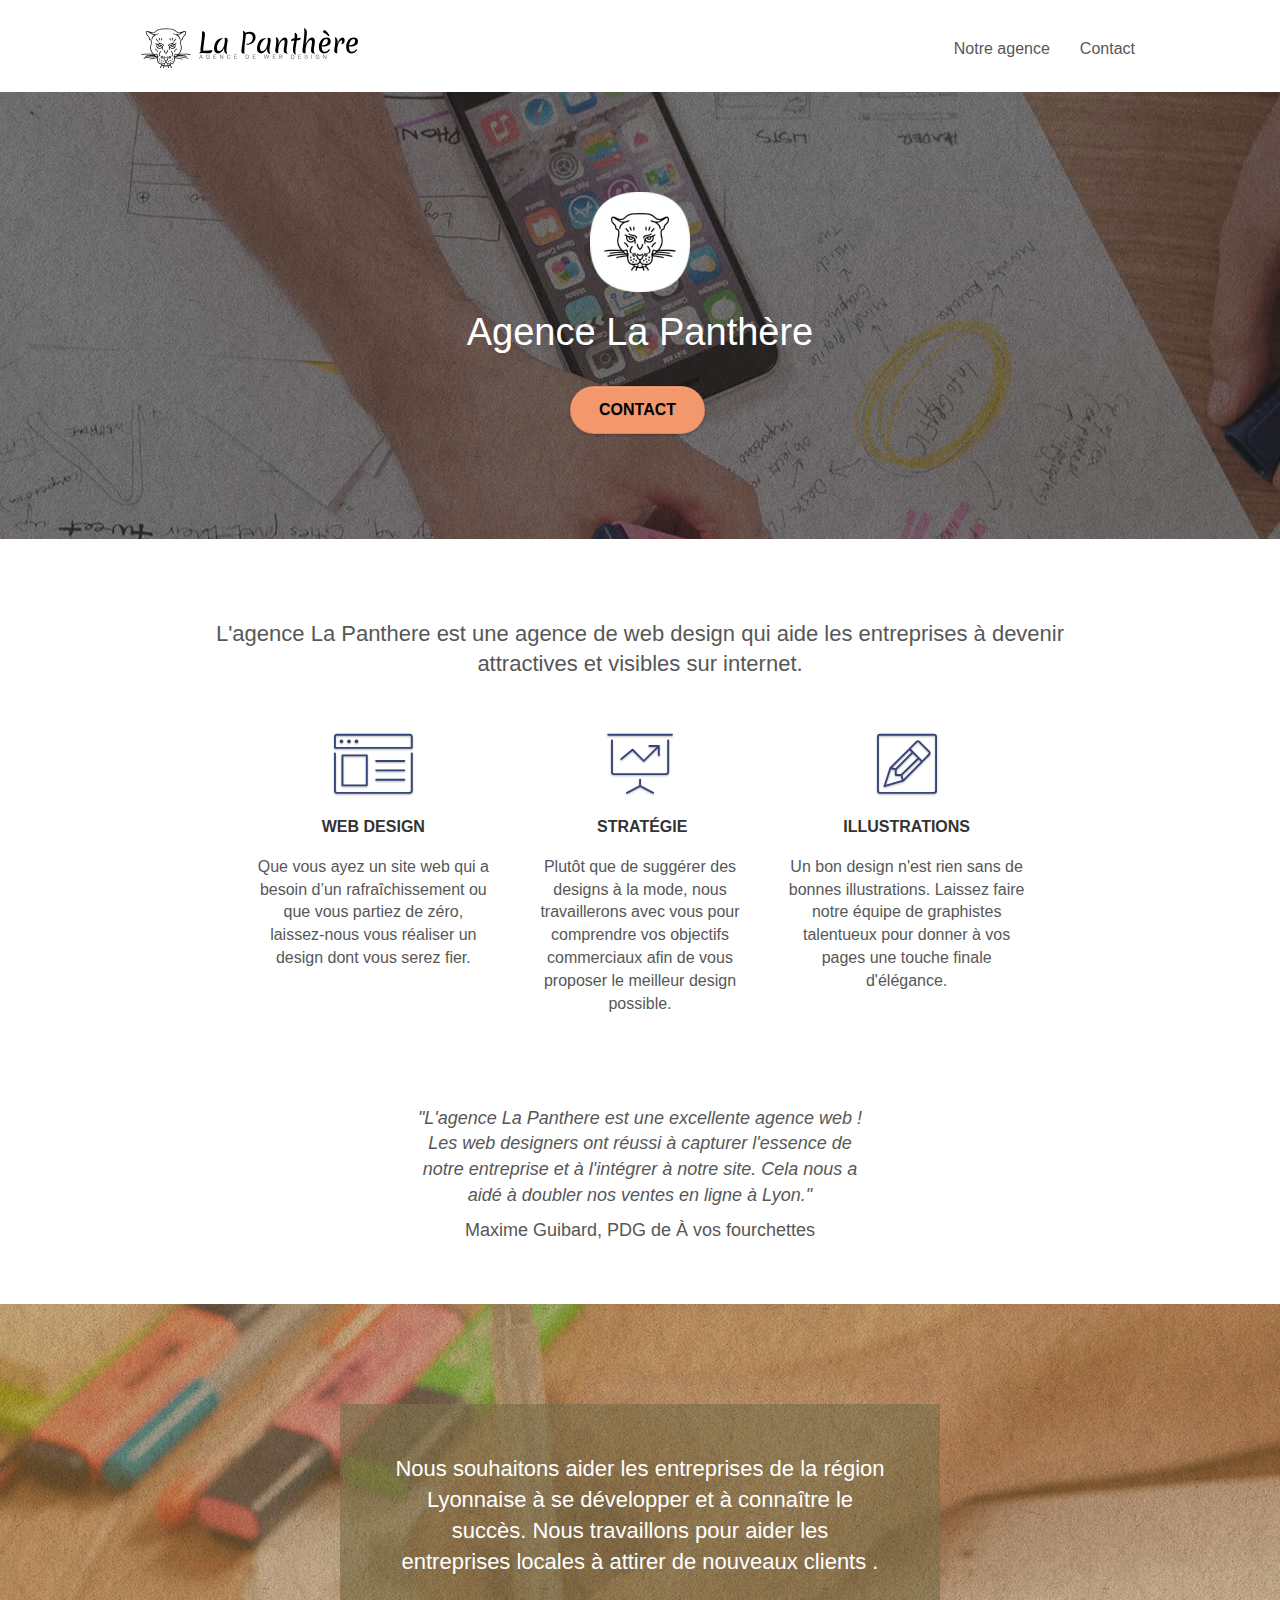
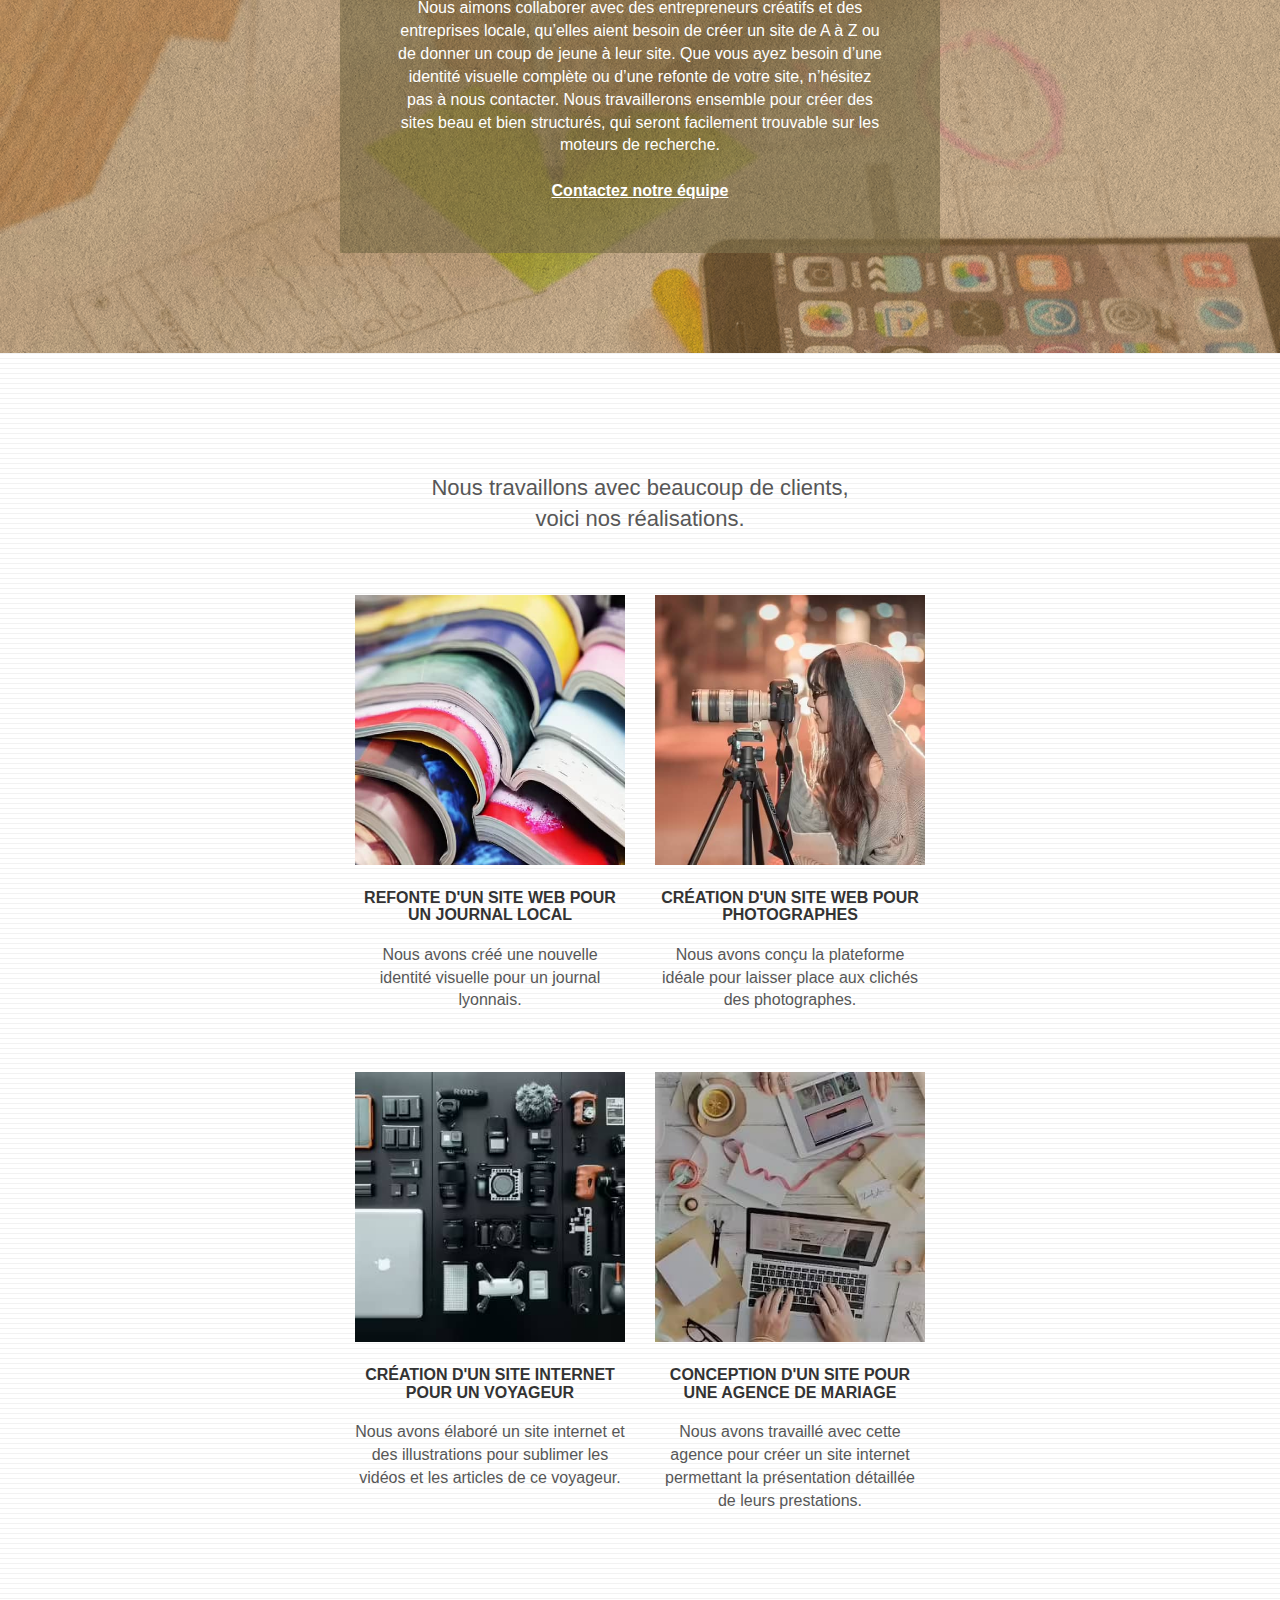
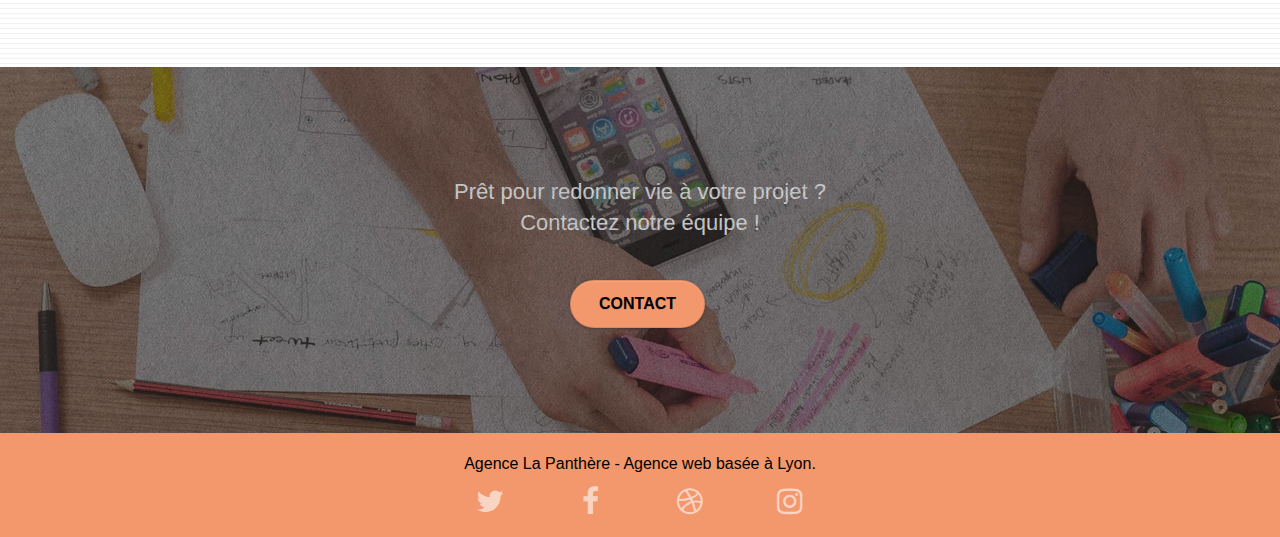
==== commit c8c1f361: "modification nom fichier" ====
--- a/index.html
+++ b/index.html
@@ -58,7 +58,7 @@
 							<li>
 							</li>
 							<li>
-								<a href="page2.html">Contact </a>
+								<a href="contact.html">Contact </a>
 							</li>
 						</ul>
 					</div>
@@ -79,7 +79,7 @@
 								Agence La Panthère
 							</h1>
 							<div class="text-center">
-								<a href="page2.html" class="btn btn-lg btn-clean btn-rd cta-hero btn-atomic-tangerine"
+								<a href="contact.html" class="btn btn-lg btn-clean btn-rd cta-hero btn-atomic-tangerine"
 									id="cta-hero">Contact</a>
 							</div>
 						</div>
@@ -168,7 +168,7 @@
 								site. Que vous ayez besoin d’une identité visuelle complète ou d’une refonte de votre
 								site, n’hésitez pas à nous contacter. Nous travaillerons ensemble pour créer des sites
 								beau et bien structurés, qui seront facilement trouvable sur les moteurs de recherche.
-								<br><br><a class="ltc-white bold-link" href="page2.html">Contactez notre équipe</a><br>
+								<br><br><a class="ltc-white bold-link" href="contact.html">Contactez notre équipe</a><br>
 							</p>
 						</div>
 					</div>
@@ -255,7 +255,7 @@
 							Prêt pour redonner vie à votre projet ?<br>Contactez notre équipe !
 						</h2>
 						<div class="col-sm-12 text-center">
-							<a href="page2.html"
+							<a href="contact.html"
 								class="btn btn-atomic-tangerine btn-clean btn-rd btn-lg cta-hero">Contact</a>
 						</div>
 					</div>
--- a/style.css
+++ b/style.css
@@ -283,9 +283,6 @@
     padding-left: 0;
 }
 
-#bloc-1-hero h1 {
-    font-size: 32px;
-}
 
 .navbar {
     margin-bottom: 0;
@@ -806,20 +803,25 @@
     color: #F3976C !important;
 }
 
-.col-sm-12 .tc-white {
+
+.white-description{
+
+    color:white!important;
+}
+
+.white{
+
+    color:black!important;
+}
+
+.row .tc-white {
 
     color: white !important;
 }
 
-.white-description{
-
-    color:white!important;
-}
-
-.row .tc-white {
-
-    color: white !important;
-    font-size: 22px;
+.row .contact .tc-white{
+
+    color:black !important;
 }
 
 .btn-atomic-tangerine {
--- a/css/et-line.css
+++ b/css/et-line.css
@@ -1,523 +1,4 @@
-@font-face {
-    font-family: et-line;
-    src: url(../fonts/et-line.eot);
-    src: url(../fonts/et-line.eot?#iefix) format('embedded-opentype'), url(../fonts/et-line.woff) format('woff'), url(../fonts/et-line.ttf) format('truetype'), url(../fonts/et-line.svg#et-line) format('svg');
-    font-weight: 400;
-    font-style: normal;
-    font-display:swap;
-}
 
-.et-icon-adjustments,
-.et-icon-alarmclock,
-.et-icon-anchor,
-.et-icon-aperture,
-.et-icon-attachment,
-.et-icon-bargraph,
-.et-icon-basket,
-.et-icon-beaker,
-.et-icon-bike,
-.et-icon-book-open,
-.et-icon-briefcase,
-.et-icon-browser,
-.et-icon-calendar,
-.et-icon-camera,
-.et-icon-caution,
-.et-icon-chat,
-.et-icon-circle-compass,
-.et-icon-clipboard,
-.et-icon-clock,
-.et-icon-cloud,
-.et-icon-compass,
-.et-icon-desktop,
-.et-icon-dial,
-.et-icon-document,
-.et-icon-documents,
-.et-icon-download,
-.et-icon-dribbble,
-.et-icon-edit,
-.et-icon-envelope,
-.et-icon-expand,
-.et-icon-facebook,
-.et-icon-flag,
-.et-icon-focus,
-.et-icon-gears,
-.et-icon-genius,
-.et-icon-gift,
-.et-icon-global,
-.et-icon-globe,
-.et-icon-googleplus,
-.et-icon-grid,
-.et-icon-happy,
-.et-icon-hazardous,
-.et-icon-heart,
-.et-icon-hotairballoon,
-.et-icon-hourglass,
-.et-icon-key,
-.et-icon-laptop,
-.et-icon-layers,
-.et-icon-lifesaver,
-.et-icon-lightbulb,
-.et-icon-linegraph,
-.et-icon-linkedin,
-.et-icon-lock,
-.et-icon-magnifying-glass,
-.et-icon-map,
-.et-icon-map-pin,
-.et-icon-megaphone,
-.et-icon-mic,
-.et-icon-mobile,
-.et-icon-newspaper,
-.et-icon-notebook,
-.et-icon-paintbrush,
-.et-icon-paperclip,
-.et-icon-pencil,
-.et-icon-phone,
-.et-icon-picture,
-.et-icon-pictures,
-.et-icon-piechart,
-.et-icon-presentation,
-.et-icon-pricetags,
-.et-icon-printer,
-.et-icon-profile-female,
-.et-icon-profile-male,
-.et-icon-puzzle,
-.et-icon-quote,
-.et-icon-recycle,
-.et-icon-refresh,
-.et-icon-ribbon,
-.et-icon-rss,
-.et-icon-sad,
-.et-icon-scissors,
-.et-icon-scope,
-.et-icon-search,
-.et-icon-shield,
-.et-icon-speedometer,
-.et-icon-strategy,
-.et-icon-streetsign,
-.et-icon-tablet,
-.et-icon-target,
-.et-icon-telescope,
-.et-icon-toolbox,
-.et-icon-tools,
-.et-icon-tools-2,
-.et-icon-trophy,
-.et-icon-tumblr,
-.et-icon-twitter,
-.et-icon-upload,
-.et-icon-video,
-.et-icon-wallet,
-.et-icon-wine {
-    font-family: et-line;
-    speak: none;
-    font-style: normal;
-    font-weight: 400;
-    font-variant: normal;
-    text-transform: none;
-    line-height: 1;
-    -webkit-font-smoothing: antialiased;
-    -moz-osx-font-smoothing: grayscale;
-    display: inline-block
-}
-
-.et-icon-mobile:before {
-    content: "\e000"
-}
-
-.et-icon-laptop:before {
-    content: "\e001"
-}
-
-.et-icon-desktop:before {
-    content: "\e002"
-}
-
-.et-icon-tablet:before {
-    content: "\e003"
-}
-
-.et-icon-phone:before {
-    content: "\e004"
-}
-
-.et-icon-document:before {
-    content: "\e005"
-}
-
-.et-icon-documents:before {
-    content: "\e006"
-}
-
-.et-icon-search:before {
-    content: "\e007"
-}
-
-.et-icon-clipboard:before {
-    content: "\e008"
-}
-
-.et-icon-newspaper:before {
-    content: "\e009"
-}
-
-.et-icon-notebook:before {
-    content: "\e00a"
-}
-
-.et-icon-book-open:before {
-    content: "\e00b"
-}
-
-.et-icon-browser:before {
-    content: "\e00c"
-}
-
-.et-icon-calendar:before {
-    content: "\e00d"
-}
-
-.et-icon-presentation:before {
-    content: "\e00e"
-}
-
-.et-icon-picture:before {
-    content: "\e00f"
-}
-
-.et-icon-pictures:before {
-    content: "\e010"
-}
-
-.et-icon-video:before {
-    content: "\e011"
-}
-
-.et-icon-camera:before {
-    content: "\e012"
-}
-
-.et-icon-printer:before {
-    content: "\e013"
-}
-
-.et-icon-toolbox:before {
-    content: "\e014"
-}
-
-.et-icon-briefcase:before {
-    content: "\e015"
-}
-
-.et-icon-wallet:before {
-    content: "\e016"
-}
-
-.et-icon-gift:before {
-    content: "\e017"
-}
-
-.et-icon-bargraph:before {
-    content: "\e018"
-}
-
-.et-icon-grid:before {
-    content: "\e019"
-}
-
-.et-icon-expand:before {
-    content: "\e01a"
-}
-
-.et-icon-focus:before {
-    content: "\e01b"
-}
-
-.et-icon-edit:before {
-    content: "\e01c"
-}
-
-.et-icon-adjustments:before {
-    content: "\e01d"
-}
-
-.et-icon-ribbon:before {
-    content: "\e01e"
-}
-
-.et-icon-hourglass:before {
-    content: "\e01f"
-}
-
-.et-icon-lock:before {
-    content: "\e020"
-}
-
-.et-icon-megaphone:before {
-    content: "\e021"
-}
-
-.et-icon-shield:before {
-    content: "\e022"
-}
-
-.et-icon-trophy:before {
-    content: "\e023"
-}
-
-.et-icon-flag:before {
-    content: "\e024"
-}
-
-.et-icon-map:before {
-    content: "\e025"
-}
-
-.et-icon-puzzle:before {
-    content: "\e026"
-}
-
-.et-icon-basket:before {
-    content: "\e027"
-}
-
-.et-icon-envelope:before {
-    content: "\e028"
-}
-
-.et-icon-streetsign:before {
-    content: "\e029"
-}
-
-.et-icon-telescope:before {
-    content: "\e02a"
-}
-
-.et-icon-gears:before {
-    content: "\e02b"
-}
-
-.et-icon-key:before {
-    content: "\e02c"
-}
-
-.et-icon-paperclip:before {
-    content: "\e02d"
-}
-
-.et-icon-attachment:before {
-    content: "\e02e"
-}
-
-.et-icon-pricetags:before {
-    content: "\e02f"
-}
-
-.et-icon-lightbulb:before {
-    content: "\e030"
-}
-
-.et-icon-layers:before {
-    content: "\e031"
-}
-
-.et-icon-pencil:before {
-    content: "\e032"
-}
-
-.et-icon-tools:before {
-    content: "\e033"
-}
-
-.et-icon-tools-2:before {
-    content: "\e034"
-}
-
-.et-icon-scissors:before {
-    content: "\e035"
-}
-
-.et-icon-paintbrush:before {
-    content: "\e036"
-}
-
-.et-icon-magnifying-glass:before {
-    content: "\e037"
-}
-
-.et-icon-circle-compass:before {
-    content: "\e038"
-}
-
-.et-icon-linegraph:before {
-    content: "\e039"
-}
-
-.et-icon-mic:before {
-    content: "\e03a"
-}
-
-.et-icon-strategy:before {
-    content: "\e03b"
-}
-
-.et-icon-beaker:before {
-    content: "\e03c"
-}
-
-.et-icon-caution:before {
-    content: "\e03d"
-}
-
-.et-icon-recycle:before {
-    content: "\e03e"
-}
-
-.et-icon-anchor:before {
-    content: "\e03f"
-}
-
-.et-icon-profile-male:before {
-    content: "\e040"
-}
-
-.et-icon-profile-female:before {
-    content: "\e041"
-}
-
-.et-icon-bike:before {
-    content: "\e042"
-}
-
-.et-icon-wine:before {
-    content: "\e043"
-}
-
-.et-icon-hotairballoon:before {
-    content: "\e044"
-}
-
-.et-icon-globe:before {
-    content: "\e045"
-}
-
-.et-icon-genius:before {
-    content: "\e046"
-}
-
-.et-icon-map-pin:before {
-    content: "\e047"
-}
-
-.et-icon-dial:before {
-    content: "\e048"
-}
-
-.et-icon-chat:before {
-    content: "\e049"
-}
-
-.et-icon-heart:before {
-    content: "\e04a"
-}
-
-.et-icon-cloud:before {
-    content: "\e04b"
-}
-
-.et-icon-upload:before {
-    content: "\e04c"
-}
-
-.et-icon-download:before {
-    content: "\e04d"
-}
-
-.et-icon-target:before {
-    content: "\e04e"
-}
-
-.et-icon-hazardous:before {
-    content: "\e04f"
-}
-
-.et-icon-piechart:before {
-    content: "\e050"
-}
-
-.et-icon-speedometer:before {
-    content: "\e051"
-}
-
-.et-icon-global:before {
-    content: "\e052"
-}
-
-.et-icon-compass:before {
-    content: "\e053"
-}
-
-.et-icon-lifesaver:before {
-    content: "\e054"
-}
-
-.et-icon-clock:before {
-    content: "\e055"
-}
-
-.et-icon-aperture:before {
-    content: "\e056"
-}
-
-.et-icon-quote:before {
-    content: "\e057"
-}
-
-.et-icon-scope:before {
-    content: "\e058"
-}
-
-.et-icon-alarmclock:before {
-    content: "\e059"
-}
-
-.et-icon-refresh:before {
-    content: "\e05a"
-}
-
-.et-icon-happy:before {
-    content: "\e05b"
-}
-
-.et-icon-sad:before {
-    content: "\e05c"
-}
-
-.et-icon-facebook:before {
-    content: "\e05d"
-}
-
-.et-icon-twitter:before {
-    content: "\e05e"
-}
-
-.et-icon-googleplus:before {
-    content: "\e05f"
-}
-
-.et-icon-rss:before {
-    content: "\e060"
-}
-
-.et-icon-tumblr:before {
-    content: "\e061"
-}
-
-.et-icon-linkedin:before {
-    content: "\e062"
-}
-
-.et-icon-dribbble:before {
-    content: "\e063"
-}
+@font-face{font-family:et-line;src:url(../fonts/et-line.eot);src:url(../fonts/et-line.eot?#iefix) format('embedded-opentype'),url(../fonts/et-line.woff) format('woff'),url(../fonts/et-line.ttf) format('truetype'),url(../fonts/et-line.svg#et-line) format('svg');font-weight:400;font-style:normal;font-display:swap}.et-icon-adjustments,.et-icon-alarmclock,.et-icon-anchor,.et-icon-aperture,.et-icon-attachment,.et-icon-bargraph,.et-icon-basket,.et-icon-beaker,.et-icon-bike,.et-icon-book-open,.et-icon-briefcase,.et-icon-browser,.et-icon-calendar,.et-icon-camera,.et-icon-caution,.et-icon-chat,.et-icon-circle-compass,.et-icon-clipboard,.et-icon-clock,.et-icon-cloud,.et-icon-compass,.et-icon-desktop,.et-icon-dial,.et-icon-document,.et-icon-documents,.et-icon-download,.et-icon-dribbble,.et-icon-edit,.et-icon-envelope,.et-icon-expand,.et-icon-facebook,.et-icon-flag,.et-icon-focus,.et-icon-gears,.et-icon-genius,.et-icon-gift,.et-icon-global,.et-icon-globe,.et-icon-googleplus,.et-icon-grid,.et-icon-happy,.et-icon-hazardous,.et-icon-heart,.et-icon-hotairballoon,.et-icon-hourglass,.et-icon-key,.et-icon-laptop,.et-icon-layers,.et-icon-lifesaver,.et-icon-lightbulb,.et-icon-linegraph,.et-icon-linkedin,.et-icon-lock,.et-icon-magnifying-glass,.et-icon-map,.et-icon-map-pin,.et-icon-megaphone,.et-icon-mic,.et-icon-mobile,.et-icon-newspaper,.et-icon-notebook,.et-icon-paintbrush,.et-icon-paperclip,.et-icon-pencil,.et-icon-phone,.et-icon-picture,.et-icon-pictures,.et-icon-piechart,.et-icon-presentation,.et-icon-pricetags,.et-icon-printer,.et-icon-profile-female,.et-icon-profile-male,.et-icon-puzzle,.et-icon-quote,.et-icon-recycle,.et-icon-refresh,.et-icon-ribbon,.et-icon-rss,.et-icon-sad,.et-icon-scissors,.et-icon-scope,.et-icon-search,.et-icon-shield,.et-icon-speedometer,.et-icon-strategy,.et-icon-streetsign,.et-icon-tablet,.et-icon-target,.et-icon-telescope,.et-icon-toolbox,.et-icon-tools,.et-icon-tools-2,.et-icon-trophy,.et-icon-tumblr,.et-icon-twitter,.et-icon-upload,.et-icon-video,.et-icon-wallet,.et-icon-wine{font-family:et-line;speak:none;font-style:normal;font-weight:400;font-variant:normal;text-transform:none;line-height:1;-webkit-font-smoothing:antialiased;-moz-osx-font-smoothing:grayscale;display:inline-block}.et-icon-mobile:before{content:"\e000"}.et-icon-laptop:before{content:"\e001"}.et-icon-desktop:before{content:"\e002"}.et-icon-tablet:before{content:"\e003"}.et-icon-phone:before{content:"\e004"}.et-icon-document:before{content:"\e005"}.et-icon-documents:before{content:"\e006"}.et-icon-search:before{content:"\e007"}.et-icon-clipboard:before{content:"\e008"}.et-icon-newspaper:before{content:"\e009"}.et-icon-notebook:before{content:"\e00a"}.et-icon-book-open:before{content:"\e00b"}.et-icon-browser:before{content:"\e00c"}.et-icon-calendar:before{content:"\e00d"}.et-icon-presentation:before{content:"\e00e"}.et-icon-picture:before{content:"\e00f"}.et-icon-pictures:before{content:"\e010"}.et-icon-video:before{content:"\e011"}.et-icon-camera:before{content:"\e012"}.et-icon-printer:before{content:"\e013"}.et-icon-toolbox:before{content:"\e014"}.et-icon-briefcase:before{content:"\e015"}.et-icon-wallet:before{content:"\e016"}.et-icon-gift:before{content:"\e017"}.et-icon-bargraph:before{content:"\e018"}.et-icon-grid:before{content:"\e019"}.et-icon-expand:before{content:"\e01a"}.et-icon-focus:before{content:"\e01b"}.et-icon-edit:before{content:"\e01c"}.et-icon-adjustments:before{content:"\e01d"}.et-icon-ribbon:before{content:"\e01e"}.et-icon-hourglass:before{content:"\e01f"}.et-icon-lock:before{content:"\e020"}.et-icon-megaphone:before{content:"\e021"}.et-icon-shield:before{content:"\e022"}.et-icon-trophy:before{content:"\e023"}.et-icon-flag:before{content:"\e024"}.et-icon-map:before{content:"\e025"}.et-icon-puzzle:before{content:"\e026"}.et-icon-basket:before{content:"\e027"}.et-icon-envelope:before{content:"\e028"}.et-icon-streetsign:before{content:"\e029"}.et-icon-telescope:before{content:"\e02a"}.et-icon-gears:before{content:"\e02b"}.et-icon-key:before{content:"\e02c"}.et-icon-paperclip:before{content:"\e02d"}.et-icon-attachment:before{content:"\e02e"}.et-icon-pricetags:before{content:"\e02f"}.et-icon-lightbulb:before{content:"\e030"}.et-icon-layers:before{content:"\e031"}.et-icon-pencil:before{content:"\e032"}.et-icon-tools:before{content:"\e033"}.et-icon-tools-2:before{content:"\e034"}.et-icon-scissors:before{content:"\e035"}.et-icon-paintbrush:before{content:"\e036"}.et-icon-magnifying-glass:before{content:"\e037"}.et-icon-circle-compass:before{content:"\e038"}.et-icon-linegraph:before{content:"\e039"}.et-icon-mic:before{content:"\e03a"}.et-icon-strategy:before{content:"\e03b"}.et-icon-beaker:before{content:"\e03c"}.et-icon-caution:before{content:"\e03d"}.et-icon-recycle:before{content:"\e03e"}.et-icon-anchor:before{content:"\e03f"}.et-icon-profile-male:before{content:"\e040"}.et-icon-profile-female:before{content:"\e041"}.et-icon-bike:before{content:"\e042"}.et-icon-wine:before{content:"\e043"}.et-icon-hotairballoon:before{content:"\e044"}.et-icon-globe:before{content:"\e045"}.et-icon-genius:before{content:"\e046"}.et-icon-map-pin:before{content:"\e047"}.et-icon-dial:before{content:"\e048"}.et-icon-chat:before{content:"\e049"}.et-icon-heart:before{content:"\e04a"}.et-icon-cloud:before{content:"\e04b"}.et-icon-upload:before{content:"\e04c"}.et-icon-download:before{content:"\e04d"}.et-icon-target:before{content:"\e04e"}.et-icon-hazardous:before{content:"\e04f"}.et-icon-piechart:before{content:"\e050"}.et-icon-speedometer:before{content:"\e051"}.et-icon-global:before{content:"\e052"}.et-icon-compass:before{content:"\e053"}.et-icon-lifesaver:before{content:"\e054"}.et-icon-clock:before{content:"\e055"}.et-icon-aperture:before{content:"\e056"}.et-icon-quote:before{content:"\e057"}.et-icon-scope:before{content:"\e058"}.et-icon-alarmclock:before{content:"\e059"}.et-icon-refresh:before{content:"\e05a"}.et-icon-happy:before{content:"\e05b"}.et-icon-sad:before{content:"\e05c"}.et-icon-facebook:before{content:"\e05d"}.et-icon-twitter:before{content:"\e05e"}.et-icon-googleplus:before{content:"\e05f"}.et-icon-rss:before{content:"\e060"}.et-icon-tumblr:before{content:"\e061"}.et-icon-linkedin:before{content:"\e062"}.et-icon-dribbble:before{content:"\e063"}
 
 
-
